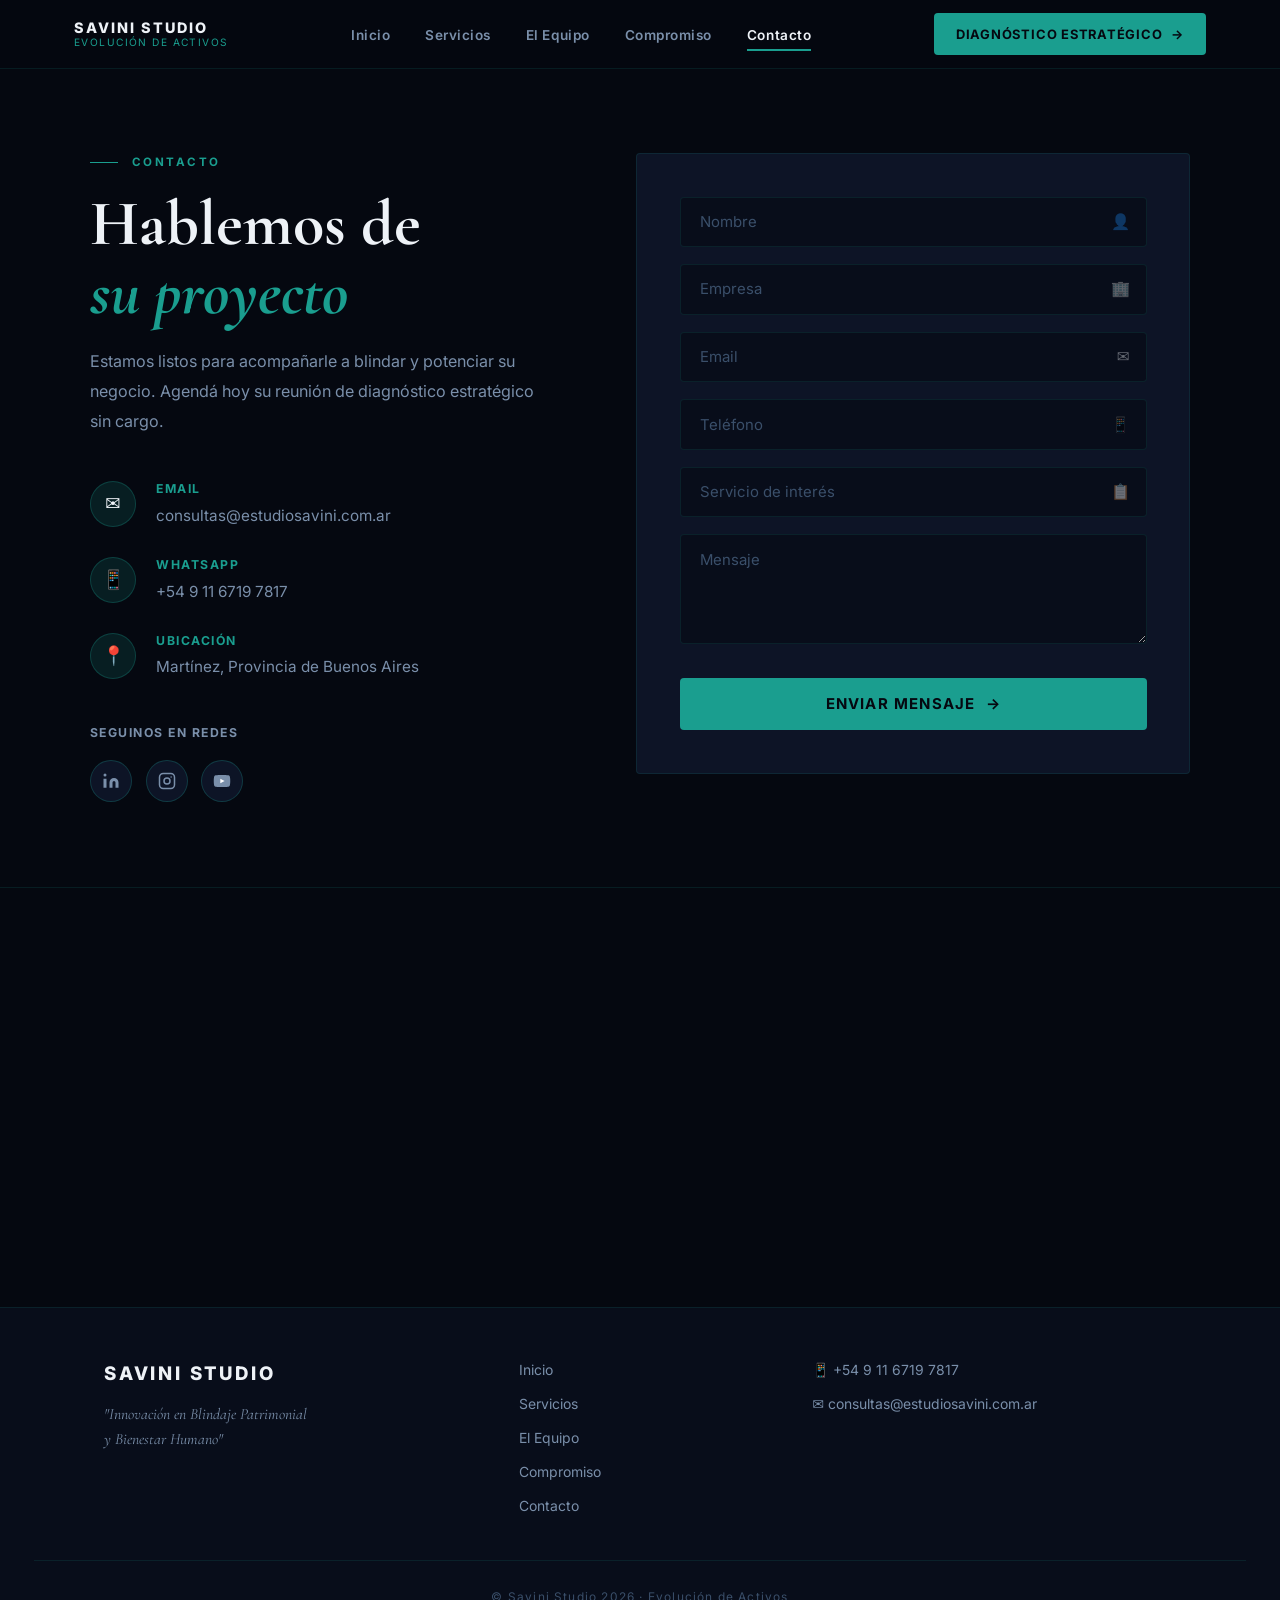
==== contacto.html @ 3571ed10 "newpages" ====
<!DOCTYPE html>
<html lang="es">
<head>
  <meta charset="UTF-8" />
  <meta name="viewport" content="width=device-width, initial-scale=1.0" />
  <title>Contacto — Savini Studio</title>
  <link rel="preconnect" href="https://fonts.googleapis.com" />
  <link href="https://fonts.googleapis.com/css2?family=Cormorant+Garamond:ital,wght@0,400;0,600;0,700;1,400;1,700&family=Inter:wght@300;400;500;600;700&display=swap" rel="stylesheet" />
  <link rel="stylesheet" href="css/style.css" />
  <link rel="stylesheet" href="css/contacto.css" />
</head>
<body>

  <!-- NAV -->
  <header class="nav-wrapper">
    <nav class="nav">
      <a href="index.html" class="nav-logo">
        <div class="nav-logo-text">
          <span class="nav-logo-main">SAVINI STUDIO</span>
          <span class="nav-logo-sub">Evolución de Activos</span>
        </div>
      </a>
      <ul class="nav-links">
        <li><a href="index.html" class="nav-link">Inicio</a></li>
        <li><a href="servicios.html" class="nav-link">Servicios</a></li>
        <li><a href="equipo.html" class="nav-link">El Equipo</a></li>
        <li><a href="compromiso.html" class="nav-link">Compromiso</a></li>
        <li><a href="contacto.html" class="nav-link active">Contacto</a></li>
      </ul>
      <a href="contacto.html" class="btn-nav">Diagnóstico estratégico <span>→</span></a>
      <button class="nav-burger" id="navBurger" aria-label="Menú">
        <span></span><span></span><span></span>
      </button>
    </nav>
    <div class="nav-mobile-menu" id="navMobileMenu">
      <a href="index.html" class="nav-link">Inicio</a>
      <a href="servicios.html" class="nav-link">Servicios</a>
      <a href="equipo.html" class="nav-link">El Equipo</a>
      <a href="compromiso.html" class="nav-link">Compromiso</a>
      <a href="contacto.html" class="nav-link active">Contacto</a>
      <a href="contacto.html" class="btn-nav">Diagnóstico estratégico →</a>
    </div>
  </header>

  <!-- HERO + FORMULARIO -->
  <section class="ctc-main">
    <div class="ctc-main-inner">

      <!-- Columna izquierda -->
      <div class="ctc-left">
        <p class="section-eyebrow">Contacto</p>
        <h1 class="ctc-title">Hablemos de<br/><em>su proyecto</em></h1>
        <p class="ctc-desc">Estamos listos para acompañarle a blindar y potenciar su negocio. Agendá hoy su reunión de diagnóstico estratégico sin cargo.</p>

        <div class="ctc-info">
          <div class="ctc-info-item">
            <div class="ctc-info-icon">✉</div>
            <div>
              <div class="ctc-info-label">Email</div>
              <a href="mailto:consultas@estudiosavini.com.ar" class="ctc-info-value">consultas@estudiosavini.com.ar</a>
            </div>
          </div>
          <div class="ctc-info-item">
            <div class="ctc-info-icon">📱</div>
            <div>
              <div class="ctc-info-label">WhatsApp</div>
              <a href="https://wa.me/5491167197817" target="_blank" class="ctc-info-value">+54 9 11 6719 7817</a>
            </div>
          </div>
          <div class="ctc-info-item">
            <div class="ctc-info-icon">📍</div>
            <div>
              <div class="ctc-info-label">Ubicación</div>
              <span class="ctc-info-value">Martínez, Provincia de Buenos Aires</span>
            </div>
          </div>
        </div>

        <div class="ctc-social">
          <p class="ctc-social-label">Seguinos en redes</p>
          <div class="ctc-social-links">
            <a href="#" class="ctc-social-btn" aria-label="LinkedIn">
              <svg viewBox="0 0 24 24" fill="currentColor"><path d="M16 8a6 6 0 0 1 6 6v7h-4v-7a2 2 0 0 0-2-2 2 2 0 0 0-2 2v7h-4v-7a6 6 0 0 1 6-6z"/><rect x="2" y="9" width="4" height="12"/><circle cx="4" cy="4" r="2"/></svg>
            </a>
            <a href="#" class="ctc-social-btn" aria-label="Instagram">
              <svg viewBox="0 0 24 24" fill="none" stroke="currentColor" stroke-width="2"><rect x="2" y="2" width="20" height="20" rx="5"/><circle cx="12" cy="12" r="4"/><circle cx="17.5" cy="6.5" r="1" fill="currentColor" stroke="none"/></svg>
            </a>
            <a href="#" class="ctc-social-btn" aria-label="YouTube">
              <svg viewBox="0 0 24 24" fill="currentColor"><path d="M22.54 6.42a2.78 2.78 0 0 0-1.95-1.96C18.88 4 12 4 12 4s-6.88 0-8.59.46A2.78 2.78 0 0 0 1.46 6.42 29 29 0 0 0 1 12a29 29 0 0 0 .46 5.58 2.78 2.78 0 0 0 1.95 1.96C5.12 20 12 20 12 20s6.88 0 8.59-.46a2.78 2.78 0 0 0 1.95-1.96A29 29 0 0 0 23 12a29 29 0 0 0-.46-5.58z"/><polygon points="9.75 15.02 15.5 12 9.75 8.98 9.75 15.02" fill="white"/></svg>
            </a>
          </div>
        </div>
      </div>

      <!-- Columna derecha — Formulario -->
      <div class="ctc-right">
        <div class="ctc-form-wrap">
          <form class="ctc-form" id="ctcForm">
            <div class="ctc-field">
              <input type="text" placeholder="Nombre" required />
              <span class="ctc-field-icon">👤</span>
            </div>
            <div class="ctc-field">
              <input type="text" placeholder="Empresa" />
              <span class="ctc-field-icon">🏢</span>
            </div>
            <div class="ctc-field">
              <input type="email" placeholder="Email" required />
              <span class="ctc-field-icon">✉</span>
            </div>
            <div class="ctc-field">
              <input type="tel" placeholder="Teléfono" />
              <span class="ctc-field-icon">📱</span>
            </div>
            <div class="ctc-field">
              <select>
                <option value="" disabled selected>Servicio de interés</option>
                <option>Liderazgo y Negociación</option>
                <option>Expansión y Rentabilidad</option>
                <option>Ciberseguridad y Blindaje</option>
                <option>Counseling & Mindfulness</option>
                <option>Gestión Laboral e Impositiva</option>
                <option>Gestión Contable</option>
                <option>Recursos Humanos</option>
                <option>Nexo Organizacional</option>
                <option>Diagnóstico integral</option>
              </select>
              <span class="ctc-field-icon">📋</span>
            </div>
            <div class="ctc-field ctc-field--textarea">
              <textarea placeholder="Mensaje" rows="4"></textarea>
            </div>
            <button type="submit" class="ctc-submit">
              Enviar mensaje <span>→</span>
            </button>
          </form>
        </div>
      </div>

    </div>
  </section>

  <!-- MAPA -->
  <div class="ctc-map">
    <iframe
      src="https://www.google.com/maps/embed?pb=!1m18!1m12!1m3!1d3285.5!2d-58.5077!3d-34.4897!2m3!1f0!2f0!3f0!3m2!1i1024!2i768!4f13.1!3m3!1m2!1s0x95bcb6d9c5b5b5b5%3A0x0!2sMart%C3%ADnez%2C+Provincia+de+Buenos+Aires!5e0!3m2!1ses!2sar!4v1"
      width="100%"
      height="100%"
      style="border:0; filter: invert(90%) hue-rotate(180deg) saturate(0.8);"
      allowfullscreen=""
      loading="lazy"
      referrerpolicy="no-referrer-when-downgrade">
    </iframe>
  </div>

  <!-- FOOTER -->
  <footer class="footer">
    <div class="container footer-grid">
      <div class="footer-brand">
        <div class="nav-logo-main" style="font-size:1.1rem;letter-spacing:0.15em;">SAVINI STUDIO</div>
        <p class="footer-tagline">"Innovación en Blindaje Patrimonial<br/>y Bienestar Humano"</p>
      </div>
      <div class="footer-links">
        <a href="index.html">Inicio</a>
        <a href="servicios.html">Servicios</a>
        <a href="equipo.html">El Equipo</a>
        <a href="compromiso.html">Compromiso</a>
        <a href="contacto.html">Contacto</a>
      </div>
      <div class="footer-contact">
        <a href="https://wa.me/5491167197817">📱 +54 9 11 6719 7817</a>
        <a href="mailto:consultas@estudiosavini.com.ar">✉ consultas@estudiosavini.com.ar</a>
      </div>
    </div>
    <div class="footer-copy">© Savini Studio 2026 · Evolución de Activos</div>
  </footer>

  <script src="js/main.js"></script>
  <script src="js/contacto.js"></script>
</body>
</html>
---- css/style.css ----
/* ═══════════════════════════════════════════
   SAVINI STUDIO — style.css
═══════════════════════════════════════════ */

@import url('https://fonts.googleapis.com/css2?family=Cormorant+Garamond:ital,wght@0,400;0,600;0,700;1,400;1,700&family=Inter:wght@300;400;500;600;700&display=swap');

/* ── Variables ── */
:root {
  /* Fondos — azul profundo oscuro */
  --bg:        #050810;
  --bg2:       #080d1a;
  --bg3:       #0d1426;
  --bg4:       #121b30;

  /* Acento — verde petróleo */
  --green:     #1a9e8f;
  --green2:    #22c4b2;
  --green-dim: rgba(26, 158, 143, 0.15);
  --green-glow:rgba(26, 158, 143, 0.06);

  /* Textos */
  --white:     #eef2f7;
  --gray:      #7a8faa;
  --gray2:     #3a4f6a;

  /* Bordes */
  --border:    rgba(26, 158, 143, 0.14);
  --border2:   rgba(26, 158, 143, 0.28);

  --font-display: 'Cormorant Garamond', Georgia, serif;
  --font-ui:      'Inter', system-ui, sans-serif;

  --radius: 4px;
  --transition: 0.3s cubic-bezier(0.4, 0, 0.2, 1);
}

/* ── Reset ── */
*, *::before, *::after { margin: 0; padding: 0; box-sizing: border-box; }
html { scroll-behavior: smooth; font-size: 17px; }
body {
  background: var(--bg);
  color: var(--white);
  font-family: var(--font-ui);
  overflow-x: hidden;
  line-height: 1.6;
  -webkit-font-smoothing: antialiased;
}
a { text-decoration: none; color: inherit; }
ul { list-style: none; }
img { display: block; max-width: 100%; }

/* ── Utility ── */
.container { max-width: 1140px; margin: 0 auto; padding: 0 2rem; }
.section { padding: 6rem 2rem; }

.section-eyebrow {
  font-family: var(--font-ui);
  font-size: 0.68rem;
  font-weight: 700;
  letter-spacing: 0.22em;
  text-transform: uppercase;
  color: var(--green);
  margin-bottom: 1rem;
  display: flex;
  align-items: center;
  gap: 0.8rem;
}
.section-eyebrow::before {
  content: '';
  display: inline-block;
  width: 28px; height: 1.5px;
  background: var(--green);
}
.section-title {
  font-family: var(--font-display);
  font-size: clamp(2rem, 4vw, 3rem);
  font-weight: 700;
  line-height: 1.1;
  margin-bottom: 1.2rem;
  color: var(--white);
}
.section-title em { font-style: italic; color: var(--green); }
.section-title.center { text-align: center; }
.section-subtitle {
  font-size: 1rem;
  color: var(--gray);
  max-width: 580px;
  line-height: 1.8;
  margin-bottom: 3.5rem;
}
.section-subtitle.center { text-align: center; margin-left: auto; margin-right: auto; }

/* ── Buttons ── */
.btn-primary {
  display: inline-flex;
  align-items: center;
  gap: 0.6rem;
  background: var(--green);
  color: var(--bg);
  font-family: var(--font-ui);
  font-size: 0.82rem;
  font-weight: 700;
  letter-spacing: 0.06em;
  text-transform: uppercase;
  padding: 0.85rem 1.8rem;
  border: none;
  border-radius: var(--radius);
  cursor: pointer;
  transition: background var(--transition), transform var(--transition);
}
.btn-primary:hover { background: var(--green2); transform: translateY(-1px); }
.btn-primary span { transition: transform var(--transition); }
.btn-primary:hover span { transform: translateX(4px); }

.btn-ghost {
  display: inline-flex;
  align-items: center;
  gap: 0.6rem;
  background: transparent;
  color: var(--white);
  font-family: var(--font-ui);
  font-size: 0.82rem;
  font-weight: 600;
  letter-spacing: 0.06em;
  text-transform: uppercase;
  padding: 0.85rem 1.8rem;
  border: 1px solid var(--border2);
  border-radius: var(--radius);
  cursor: pointer;
  transition: border-color var(--transition), color var(--transition);
}
.btn-ghost:hover { border-color: var(--green); color: var(--green); }

.btn-nav {
  display: inline-flex;
  align-items: center;
  gap: 0.5rem;
  background: var(--green);
  color: var(--bg);
  font-family: var(--font-ui);
  font-size: 0.76rem;
  font-weight: 700;
  letter-spacing: 0.06em;
  text-transform: uppercase;
  padding: 0.6rem 1.3rem;
  border-radius: var(--radius);
  transition: background var(--transition);
  white-space: nowrap;
}
.btn-nav:hover { background: var(--green2); }

/* ══════════════════════════════════════
   NAV
══════════════════════════════════════ */
.nav-wrapper {
  position: fixed;
  top: 0; left: 0; right: 0;
  z-index: 200;
  background: rgba(5, 8, 16, 0.92);
  backdrop-filter: blur(14px);
  border-bottom: 1px solid var(--border);
}
.nav {
  max-width: 1200px;
  margin: 0 auto;
  padding: 0 2rem;
  height: 68px;
  display: flex;
  align-items: center;
  justify-content: space-between;
  gap: 2rem;
}
.nav-logo {
  display: flex;
  align-items: center;
  gap: 0.75rem;
  flex-shrink: 0;
}
.nav-logo-icon { width: 36px; height: 36px; }
.nav-logo-text { display: flex; flex-direction: column; line-height: 1; }
.nav-logo-main {
  font-family: var(--font-ui);
  font-size: 0.85rem;
  font-weight: 800;
  letter-spacing: 0.14em;
  color: var(--white);
}
.nav-logo-sub {
  font-size: 0.6rem;
  letter-spacing: 0.14em;
  color: var(--green);
  text-transform: uppercase;
  margin-top: 2px;
}
.nav-links {
  display: flex;
  gap: 0.25rem;
}
.nav-link {
  font-family: var(--font-ui);
  font-size: 0.8rem;
  font-weight: 600;
  letter-spacing: 0.04em;
  color: var(--gray);
  padding: 0.4rem 0.9rem;
  border-radius: var(--radius);
  transition: color var(--transition);
  position: relative;
}
.nav-link::after {
  content: '';
  position: absolute;
  bottom: -2px; left: 50%; right: 50%;
  height: 2px;
  background: var(--green);
  transition: left var(--transition), right var(--transition);
}
.nav-link:hover, .nav-link.active { color: var(--white); }
.nav-link.active::after { left: 0.9rem; right: 0.9rem; }

/* ── Burger ── */
.nav-burger {
  display: none;
  flex-direction: column;
  justify-content: center;
  gap: 5px;
  background: none;
  border: none;
  cursor: pointer;
  padding: 8px;
  width: 40px;
  height: 40px;
  position: relative;
  z-index: 500;
}
.nav-burger span {
  display: block;
  width: 22px;
  height: 2px;
  background: var(--white);
  border-radius: 2px;
  transform-origin: center;
  transition: transform 0.35s ease, opacity 0.25s ease, background 0.3s ease;
  pointer-events: none;
}

/* Mobile menu */
.nav-mobile-menu {
  display: none;
  flex-direction: column;
  background: var(--bg2);
  border-top: 1px solid var(--border);
  padding: 1.5rem 2rem 2rem;
  gap: 0.5rem;
}
.nav-mobile-menu.open { display: flex; }
.nav-mobile-menu .nav-link {
  font-size: 1rem;
  padding: 0.7rem 0;
  border-bottom: 1px solid var(--border);
  color: var(--gray);
}
.nav-mobile-menu .nav-link:last-of-type { border-bottom: none; }
.nav-mobile-menu .btn-nav {
  margin-top: 1rem;
  text-align: center;
  justify-content: center;
}

/* Burger → X animation */
.nav-burger.open span:nth-child(1) {
  transform: translateY(7px) rotate(45deg);
  background: var(--green);
}
.nav-burger.open span:nth-child(2) {
  opacity: 0;
  transform: scaleX(0);
}
.nav-burger.open span:nth-child(3) {
  transform: translateY(-7px) rotate(-45deg);
  background: var(--green);
}

/* ══════════════════════════════════════
   HERO
══════════════════════════════════════ */
.hero {
  min-height: 100vh;
  padding-top: 68px;
  display: grid;
  grid-template-columns: 1fr 1fr;
  align-items: center;
  gap: 3rem;
  padding-left: 5vw;
  padding-right: 5vw;
  position: relative;
  overflow: hidden;
}
.hero-bg-grid {
  position: absolute;
  inset: 0;
  background-image:
    linear-gradient(var(--border) 1px, transparent 1px),
    linear-gradient(90deg, var(--border) 1px, transparent 1px);
  background-size: 60px 60px;
  mask-image: radial-gradient(ellipse 70% 70% at 60% 50%, black 20%, transparent 80%);
  pointer-events: none;
}
.hero-glow {
  position: absolute;
  right: 5%; top: 50%;
  transform: translateY(-50%);
  width: 540px; height: 540px;
  background: radial-gradient(circle, rgba(26,158,143,0.12) 0%, transparent 65%);
  pointer-events: none;
}
.hero-content {
  position: relative;
  z-index: 2;
  animation: fadeUp 0.9s ease both;
}
.hero-eyebrow {
  font-size: 0.7rem;
  font-weight: 700;
  letter-spacing: 0.2em;
  text-transform: uppercase;
  color: var(--green);
  margin-bottom: 1.2rem;
}
.hero-title {
  font-family: var(--font-display);
  font-size: clamp(2.6rem, 5vw, 4rem);
  font-weight: 700;
  line-height: 1.08;
  margin-bottom: 1.4rem;
  color: var(--white);
}
.hero-title em { font-style: italic; color: var(--green); }
.hero-desc {
  font-size: 1rem;
  line-height: 1.85;
  color: var(--gray);
  max-width: 440px;
  margin-bottom: 2.2rem;
}
.hero-actions { display: flex; gap: 1rem; flex-wrap: wrap; }

/* ── Nodo Diagrama ── */
.hero-diagram {
  position: relative;
  z-index: 2;
  width: 420px; height: 420px;
  margin: auto;
  flex-shrink: 0;
  animation: fadeIn 1.2s ease both 0.3s;
}
#nodeCanvas {
  position: absolute;
  inset: 0;
  width: 100% !important;
  height: 100% !important;
}
.node-center {
  position: absolute;
  top: 50%; left: 50%;
  transform: translate(-50%, -50%);
  width: 100px; height: 100px;
  border-radius: 50%;
  background: radial-gradient(circle, rgba(26,158,143,0.25) 0%, rgba(26,158,143,0.08) 60%, transparent 100%);
  border: 1.5px solid var(--green);
  display: flex;
  flex-direction: column;
  align-items: center;
  justify-content: center;
  z-index: 5;
  box-shadow: 0 0 30px rgba(26,158,143,0.25), inset 0 0 20px rgba(26,158,143,0.08);
}
.node-center-name {
  font-family: var(--font-ui);
  font-size: 0.75rem;
  font-weight: 800;
  letter-spacing: 0.1em;
  color: var(--white);
  line-height: 1;
}
.node-center-sub {
  font-family: var(--font-ui);
  font-size: 0.62rem;
  font-weight: 600;
  letter-spacing: 0.08em;
  color: var(--green);
  line-height: 1;
  margin-top: 3px;
}
.node-satellite {
  position: absolute;
  top: 50%; left: 50%;
  z-index: 5;
  display: flex;
  flex-direction: column;
  align-items: center;
  gap: 4px;
  cursor: default;
}
.sat-circle {
  width: 46px; height: 46px;
  border-radius: 50%;
  background: var(--bg3);
  border: 1px solid var(--border2);
  display: flex;
  align-items: center;
  justify-content: center;
  font-size: 1.1rem;
  transition: border-color var(--transition), box-shadow var(--transition), transform var(--transition);
}
.node-satellite:hover .sat-circle {
  border-color: var(--green);
  box-shadow: 0 0 14px rgba(26,158,143,0.35);
  transform: scale(1.1);
}
.sat-label {
  font-family: var(--font-ui);
  font-size: 0.55rem;
  font-weight: 700;
  letter-spacing: 0.1em;
  color: var(--gray);
  text-transform: uppercase;
  white-space: nowrap;
}

/* ══════════════════════════════════════
   PAIN
══════════════════════════════════════ */
.pain { background: var(--bg2); border-bottom: 1px solid var(--border); }
.pain-grid {
  display: grid;
  grid-template-columns: repeat(4, 1fr);
  gap: 1px;
  background: var(--border);
  border: 1px solid var(--border);
  border-radius: var(--radius);
  overflow: hidden;
}
.pain-card { background: var(--bg3); padding: 2.2rem 1.6rem; transition: background var(--transition); }
.pain-card:hover { background: var(--bg4); }
.pain-icon { width: 44px; height: 44px; margin-bottom: 1.2rem; }
.pain-icon svg { width: 100%; height: 100%; }
.pain-card h3 { font-family: var(--font-ui); font-size: 1rem; font-weight: 700; margin-bottom: 0.6rem; color: var(--white); }
.pain-card p { font-size: 0.92rem; line-height: 1.8; color: var(--gray); }

/* ══════════════════════════════════════
   SERVICES
══════════════════════════════════════ */
.services { background: var(--bg); }
.services-grid {
  display: grid;
  grid-template-columns: repeat(4, 1fr);
  gap: 1px;
  background: var(--border);
  border: 1px solid var(--border);
  border-radius: var(--radius);
  overflow: hidden;
}
.service-card {
  background: var(--bg3);
  padding: 2rem 1.5rem;
  display: flex;
  flex-direction: column;
  gap: 0.6rem;
  transition: background var(--transition);
  position: relative;
  overflow: hidden;
}
.service-card::after {
  content: '';
  position: absolute;
  bottom: 0; left: 0; right: 0;
  height: 2px;
  background: var(--green);
  transform: scaleX(0);
  transform-origin: left;
  transition: transform var(--transition);
}
.service-card:hover { background: var(--bg4); }
.service-card:hover::after { transform: scaleX(1); }
.sc-icon { font-size: 1.6rem; line-height: 1; margin-bottom: 0.4rem; }
.sc-title { font-family: var(--font-display); font-size: 1.25rem; font-weight: 700; color: var(--white); line-height: 1.2; }
.sc-desc { font-size: 0.92rem; line-height: 1.8; color: var(--gray); flex: 1; }
.sc-name { font-size: 0.78rem; font-weight: 600; letter-spacing: 0.06em; color: var(--green); text-transform: uppercase; margin-top: auto; }

/* ══════════════════════════════════════
   ACORDEÓN SERVICIOS
══════════════════════════════════════ */
.accordion {
  border: 1px solid var(--border);
  border-radius: var(--radius);
  overflow: hidden;
}
.acc-item { border-bottom: 1px solid var(--border); }
.acc-item:last-child { border-bottom: none; }

.acc-header {
  width: 100%;
  background: var(--bg3);
  border: none;
  padding: 1.4rem 2rem;
  display: flex;
  align-items: center;
  gap: 1.2rem;
  cursor: pointer;
  text-align: left;
  transition: background var(--transition);
}
.acc-header:hover { background: var(--bg4); }
.acc-item.acc-open .acc-header { background: var(--bg4); border-left: 3px solid var(--green); }
.acc-item:not(.acc-open) .acc-header { border-left: 3px solid transparent; }

/* Ícono con fondo visible */
.acc-icon {
  width: 44px; height: 44px;
  border-radius: 50%;
  background: var(--green-dim);
  border: 1px solid var(--border2);
  display: flex;
  align-items: center;
  justify-content: center;
  font-size: 1.3rem;
  flex-shrink: 0;
  transition: background var(--transition), border-color var(--transition);
  filter: none; /* fuerza emojis a color completo */
}
.acc-item.acc-open .acc-icon {
  background: rgba(26,158,143,0.25);
  border-color: var(--green);
}

.acc-title {
  font-family: var(--font-display);
  font-size: 1.3rem;
  font-weight: 700;
  color: var(--white);
  flex: 1;
}
.acc-name {
  font-size: 0.78rem;
  font-weight: 500;
  color: var(--green);
  letter-spacing: 0.04em;
  white-space: nowrap;
}

/* Botón toggle visible con texto */
.acc-toggle {
  display: flex;
  align-items: center;
  gap: 0.4rem;
  background: var(--green-dim);
  border: 1px solid var(--border2);
  border-radius: 20px;
  padding: 0.35rem 0.9rem;
  flex-shrink: 0;
  transition: background var(--transition);
}
.acc-item.acc-open .acc-toggle { background: rgba(26,158,143,0.25); }
.acc-toggle-text {
  font-size: 0.72rem;
  font-weight: 600;
  letter-spacing: 0.06em;
  text-transform: uppercase;
  color: var(--green);
}
.acc-toggle-arrow {
  font-size: 0.8rem;
  color: var(--green);
  display: inline-block;
  transition: transform var(--transition);
  line-height: 1;
}
.acc-item.acc-open .acc-toggle-arrow { transform: rotate(180deg); }

.acc-body {
  display: none;
  padding: 1.5rem 2rem 1.8rem calc(2rem + 44px + 1.2rem);
  background: var(--bg2);
  border-top: 1px solid var(--border);
}
.acc-item.acc-open .acc-body { display: block; }
.acc-body p { font-size: 0.95rem; line-height: 1.85; color: var(--gray); margin-bottom: 1.2rem; }
.acc-link {
  font-size: 0.82rem;
  font-weight: 600;
  color: var(--green);
  letter-spacing: 0.04em;
  transition: opacity var(--transition);
}
.acc-link:hover { opacity: 0.75; }

/* ══════════════════════════════════════
   NEXO
══════════════════════════════════════ */
.nexo { background: var(--bg2); border-top: 1px solid var(--border); border-bottom: 1px solid var(--border); }
.nexo-grid { display: grid; grid-template-columns: 1fr 1fr; gap: 5rem; align-items: center; }
.nexo-desc { font-size: 0.95rem; line-height: 1.9; color: var(--gray); margin-bottom: 2rem; }
.nexo-visual { display: flex; justify-content: center; align-items: center; }
.nexo-diagram { position: relative; width: 320px; height: 320px; }
.nexo-ring {
  position: absolute;
  top: 50%; left: 50%;
  transform: translate(-50%, -50%);
  border-radius: 50%;
  border: 1px solid var(--border2);
  animation: spinSlow linear infinite;
}
.nexo-ring-outer { width: 290px; height: 290px; animation-duration: 30s; border-style: dashed; }
.nexo-ring-mid   { width: 200px; height: 200px; animation-duration: 20s; animation-direction: reverse; }
.nexo-center-box {
  position: absolute;
  top: 50%; left: 50%;
  transform: translate(-50%, -50%);
  width: 90px; height: 90px;
  border-radius: 50%;
  background: radial-gradient(circle, rgba(26,158,143,0.2) 0%, transparent 70%);
  border: 1.5px solid var(--green);
  display: flex;
  flex-direction: column;
  align-items: center;
  justify-content: center;
  z-index: 3;
  box-shadow: 0 0 24px rgba(26,158,143,0.2);
}
.nexo-center-box span { font-family: var(--font-ui); font-size: 0.62rem; font-weight: 800; letter-spacing: 0.1em; color: var(--white); line-height: 1.3; }
.nexo-dot {
  position: absolute;
  top: 50%; left: 50%;
  transform: translate(-50%, -50%) rotate(var(--a)) translateY(-130px) rotate(calc(-1 * var(--a)));
  z-index: 4;
}
.nexo-dot span {
  display: block;
  font-family: var(--font-ui);
  font-size: 0.6rem;
  font-weight: 700;
  letter-spacing: 0.08em;
  text-transform: uppercase;
  color: var(--green);
  white-space: nowrap;
  background: var(--bg3);
  border: 1px solid var(--border2);
  padding: 4px 8px;
  border-radius: 2px;
}

/* ══════════════════════════════════════
   COMPROMISO
══════════════════════════════════════ */
.compromiso { background: var(--bg); }
.comp-grid { display: grid; grid-template-columns: repeat(3, 1fr); gap: 1.5rem; }
.comp-card {
  background: var(--bg3);
  border: 1px solid var(--border);
  border-radius: var(--radius);
  padding: 2.5rem 2rem;
  transition: border-color var(--transition), transform var(--transition);
}
.comp-card:hover { border-color: var(--border2); transform: translateY(-3px); }
.comp-card--featured { border-color: var(--border2); background: var(--bg4); box-shadow: 0 0 30px rgba(26,158,143,0.08); }
.comp-icon-wrap { font-size: 1.6rem; margin-bottom: 1.2rem; display: block; }
.comp-card h3 { font-family: var(--font-display); font-size: 1.5rem; font-weight: 700; margin-bottom: 0.8rem; color: var(--white); }
.comp-card p { font-size: 0.85rem; line-height: 1.8; color: var(--gray); }

/* ══════════════════════════════════════
   GARANTÍA
══════════════════════════════════════ */
.garantia {
  background: var(--bg2);
  border-top: 1px solid var(--border);
  border-bottom: 1px solid var(--border);
}
.garantia-grid {
  display: grid;
  grid-template-columns: 1fr 1.6fr;
  gap: 5rem;
  align-items: center;
}
.garantia-left { text-align: center; }
.garantia-numero {
  font-family: var(--font-display);
  font-size: clamp(5rem, 12vw, 9rem);
  font-weight: 700;
  color: var(--white);
  line-height: 1;
  margin-bottom: 0.5rem;
}
.garantia-sub {
  font-family: var(--font-ui);
  font-size: 0.78rem;
  font-weight: 700;
  letter-spacing: 0.2em;
  text-transform: uppercase;
  color: var(--green);
}
.garantia-right h2 {
  font-family: var(--font-display);
  font-size: clamp(1.8rem, 3vw, 2.5rem);
  font-weight: 700;
  color: var(--white);
  margin-bottom: 1.2rem;
  line-height: 1.2;
}
.garantia-right p {
  font-size: 1rem;
  line-height: 1.85;
  color: var(--gray);
  margin-bottom: 0.8rem;
}
.garantia-right p:last-of-type { margin-bottom: 2rem; }

@media (max-width: 768px) {
  .garantia-grid { grid-template-columns: 1fr; gap: 2rem; text-align: center; }
}



/* ══════════════════════════════════════
   FOOTER
══════════════════════════════════════ */
.footer { background: var(--bg2); border-top: 1px solid var(--border); padding: 3rem 2rem 1.5rem; }
.footer-grid { display: grid; grid-template-columns: 1.5fr 1fr 1.5fr; gap: 3rem; margin-bottom: 2.5rem; }
.footer-tagline { font-family: var(--font-display); font-size: 0.92rem; font-style: italic; color: var(--gray); margin-top: 0.8rem; line-height: 1.6; }
.footer-links { display: flex; flex-direction: column; gap: 0.7rem; }
.footer-links a { font-size: 0.82rem; color: var(--gray); transition: color var(--transition); }
.footer-links a:hover { color: var(--green); }
.footer-contact { display: flex; flex-direction: column; gap: 0.7rem; }
.footer-contact a { font-size: 0.82rem; color: var(--gray); transition: color var(--transition); }
.footer-contact a:hover { color: var(--green); }
.footer-copy { text-align: center; font-size: 0.7rem; letter-spacing: 0.1em; color: var(--gray2); padding-top: 1.5rem; border-top: 1px solid var(--border); }

/* ══════════════════════════════════════
   ANIMACIONES
══════════════════════════════════════ */
@keyframes fadeUp { from { opacity: 0; transform: translateY(28px); } to { opacity: 1; transform: translateY(0); } }
@keyframes fadeIn { from { opacity: 0; } to { opacity: 1; } }
@keyframes spinSlow {
  from { transform: translate(-50%, -50%) rotate(0deg); }
  to   { transform: translate(-50%, -50%) rotate(360deg); }
}
.reveal { opacity: 0; transform: translateY(24px); transition: opacity 0.7s ease, transform 0.7s ease; }
.reveal.visible { opacity: 1; transform: translateY(0); }

/* ══════════════════════════════════════
   RESPONSIVE
══════════════════════════════════════ */
@media (max-width: 1024px) {
  .hero { grid-template-columns: 1fr; padding: 8rem 2rem 4rem; text-align: center; }
  .hero-desc { margin-left: auto; margin-right: auto; }
  .hero-actions { justify-content: center; }
  .hero-diagram { width: 320px; height: 320px; margin: 2rem auto 0; }
  .nexo-grid { grid-template-columns: 1fr; gap: 3rem; }
  .services-grid { grid-template-columns: repeat(2, 1fr); }
  .pain-grid { grid-template-columns: repeat(2, 1fr); }
}

@media (max-width: 768px) {
  /* Ocultar nav desktop, mostrar burger */
  .nav-links, .btn-nav { display: none !important; }
  .nav-burger { display: flex !important; }

  /* Panel móvil */
  .nav-mobile-menu { display: none; }
  .nav-mobile-menu.open { display: flex; }

  .services-grid { grid-template-columns: 1fr; }
  .pain-grid { grid-template-columns: 1fr; }
  .comp-grid { grid-template-columns: 1fr; }
  .footer-grid { grid-template-columns: 1fr; gap: 2rem; }
  .cta-inner { flex-direction: column; text-align: center; }
  .trust-bar { flex-direction: column; gap: 1rem; align-items: flex-start; }
  .section-title { font-size: 1.8rem; }
  .hero-diagram { width: 260px; height: 260px; }
  .node-center { width: 76px; height: 76px; }
}


/* ══════════════════════════════════════
   TABS SERVICIOS
══════════════════════════════════════ */
.tabs { border: 1px solid var(--border); border-radius: var(--radius); overflow: hidden; }

.tabs-nav {
  display: flex;
  background: var(--bg2);
  border-bottom: 1px solid var(--border);
  overflow-x: auto;
  scrollbar-width: none;
}
.tabs-nav::-webkit-scrollbar { display: none; }

.tab-btn {
  flex: 1;
  min-width: 120px;
  padding: 1rem 0.8rem;
  background: none;
  border: none;
  border-bottom: 2px solid transparent;
  color: var(--gray);
  font-family: var(--font-ui);
  font-size: 0.78rem;
  font-weight: 600;
  cursor: pointer;
  display: flex;
  flex-direction: column;
  align-items: center;
  gap: 0.4rem;
  transition: color var(--transition), border-color var(--transition), background var(--transition);
  white-space: nowrap;
}
.tab-btn span { font-size: 1.4rem; }
.tab-btn:hover { color: var(--white); background: var(--bg3); }
.tab-btn.active {
  color: var(--green);
  border-bottom-color: var(--green);
  background: var(--bg3);
}

.tabs-content { background: var(--bg3); }
.tab-panel { display: none; }
.tab-panel.active { display: block; }
.tab-panel-inner { padding: 2.5rem 3rem; }
.tab-panel-inner h3 {
  font-family: var(--font-display);
  font-size: 1.8rem;
  font-weight: 700;
  color: var(--white);
  margin-bottom: 0.5rem;
}
.tab-professional {
  font-size: 0.82rem;
  color: var(--green);
  font-weight: 500;
  margin-bottom: 1.2rem !important;
  letter-spacing: 0.03em;
}
.tab-panel-inner p {
  font-size: 0.95rem;
  line-height: 1.85;
  color: var(--gray);
  margin-bottom: 1.5rem;
}
---- css/contacto.css ----
/* ══════════════════════════════════════
   CONTACTO — contacto.css
══════════════════════════════════════ */

/* Sección principal */
.ctc-main {
  padding-top: calc(68px + 5rem);
  padding-bottom: 5rem;
  padding-left: 5vw;
  padding-right: 5vw;
  background: var(--bg);
}
.ctc-main-inner {
  max-width: 1100px;
  margin: 0 auto;
  display: grid;
  grid-template-columns: 1fr 1.2fr;
  gap: 5rem;
  align-items: start;
}

/* Columna izquierda */
.ctc-title {
  font-family: var(--font-display);
  font-size: clamp(2.5rem, 5vw, 4rem);
  font-weight: 700;
  line-height: 1.08;
  margin-bottom: 1.2rem;
  color: var(--white);
}
.ctc-title em { font-style: italic; color: var(--green); }
.ctc-desc {
  font-size: 0.95rem;
  line-height: 1.85;
  color: var(--gray);
  margin-bottom: 2.5rem;
}

/* Info de contacto */
.ctc-info {
  display: flex;
  flex-direction: column;
  gap: 1.5rem;
  margin-bottom: 2.5rem;
}
.ctc-info-item {
  display: flex;
  align-items: center;
  gap: 1.2rem;
}
.ctc-info-icon {
  width: 46px; height: 46px;
  border-radius: 50%;
  background: var(--green-dim);
  border: 1px solid var(--border2);
  display: flex;
  align-items: center;
  justify-content: center;
  font-size: 1.1rem;
  flex-shrink: 0;
}
.ctc-info-label {
  font-size: 0.72rem;
  font-weight: 700;
  letter-spacing: 0.12em;
  text-transform: uppercase;
  color: var(--green);
  margin-bottom: 0.2rem;
}
.ctc-info-value {
  font-size: 0.9rem;
  color: var(--gray);
  transition: color var(--transition);
}
a.ctc-info-value:hover { color: var(--white); }

/* Redes sociales */
.ctc-social-label {
  font-size: 0.72rem;
  font-weight: 700;
  letter-spacing: 0.12em;
  text-transform: uppercase;
  color: var(--gray);
  margin-bottom: 1rem;
}
.ctc-social-links {
  display: flex;
  gap: 0.8rem;
}
.ctc-social-btn {
  width: 42px; height: 42px;
  border-radius: 50%;
  background: var(--bg3);
  border: 1px solid var(--border2);
  display: flex;
  align-items: center;
  justify-content: center;
  color: var(--gray);
  transition: border-color var(--transition), color var(--transition), background var(--transition);
}
.ctc-social-btn svg { width: 18px; height: 18px; }
.ctc-social-btn:hover {
  border-color: var(--green);
  color: var(--green);
  background: var(--green-dim);
}

/* Formulario */
.ctc-form-wrap {
  background: var(--bg3);
  border: 1px solid var(--border);
  border-radius: var(--radius);
  padding: 2.5rem;
}
.ctc-form {
  display: flex;
  flex-direction: column;
  gap: 1rem;
}
.ctc-field {
  position: relative;
}
.ctc-field input,
.ctc-field select,
.ctc-field textarea {
  width: 100%;
  background: var(--bg2);
  border: 1px solid var(--border);
  border-radius: var(--radius);
  padding: 0.9rem 2.8rem 0.9rem 1.1rem;
  font-family: var(--font-ui);
  font-size: 0.88rem;
  color: var(--white);
  outline: none;
  transition: border-color var(--transition);
  appearance: none;
}
.ctc-field input::placeholder,
.ctc-field textarea::placeholder {
  color: var(--gray2);
}
.ctc-field select {
  color: var(--gray2);
  cursor: pointer;
}
.ctc-field select option { background: var(--bg3); color: var(--white); }
.ctc-field input:focus,
.ctc-field select:focus,
.ctc-field textarea:focus {
  border-color: var(--green);
}
.ctc-field-icon {
  position: absolute;
  right: 1rem;
  top: 50%;
  transform: translateY(-50%);
  font-size: 0.9rem;
  opacity: 0.4;
  pointer-events: none;
}
.ctc-field--textarea .ctc-field-icon { top: 1rem; transform: none; }
.ctc-field textarea { resize: vertical; min-height: 110px; }

.ctc-submit {
  width: 100%;
  background: var(--green);
  color: var(--bg);
  font-family: var(--font-ui);
  font-size: 0.88rem;
  font-weight: 700;
  letter-spacing: 0.08em;
  text-transform: uppercase;
  padding: 1rem;
  border: none;
  border-radius: var(--radius);
  cursor: pointer;
  display: flex;
  align-items: center;
  justify-content: center;
  gap: 0.6rem;
  margin-top: 0.5rem;
  transition: background var(--transition), transform var(--transition);
}
.ctc-submit:hover { background: var(--green2); transform: translateY(-1px); }
.ctc-submit span { transition: transform var(--transition); }
.ctc-submit:hover span { transform: translateX(4px); }

/* Mensaje de éxito */
.ctc-success {
  display: none;
  text-align: center;
  padding: 3rem 2rem;
}
.ctc-success.show { display: block; }
.ctc-success-icon { font-size: 2.5rem; margin-bottom: 1rem; }
.ctc-success h3 {
  font-family: var(--font-display);
  font-size: 1.8rem;
  color: var(--white);
  margin-bottom: 0.5rem;
}
.ctc-success p { font-size: 0.9rem; color: var(--gray); }

/* Mapa */
.ctc-map {
  width: 100%;
  height: 420px;
  border-top: 1px solid var(--border);
  overflow: hidden;
}

/* Responsive */
@media (max-width: 1024px) {
  .ctc-main-inner {
    grid-template-columns: 1fr;
    gap: 3rem;
  }
}
@media (max-width: 768px) {
  .ctc-main { padding-left: 2rem; padding-right: 2rem; }
  .ctc-map { height: 280px; }
}
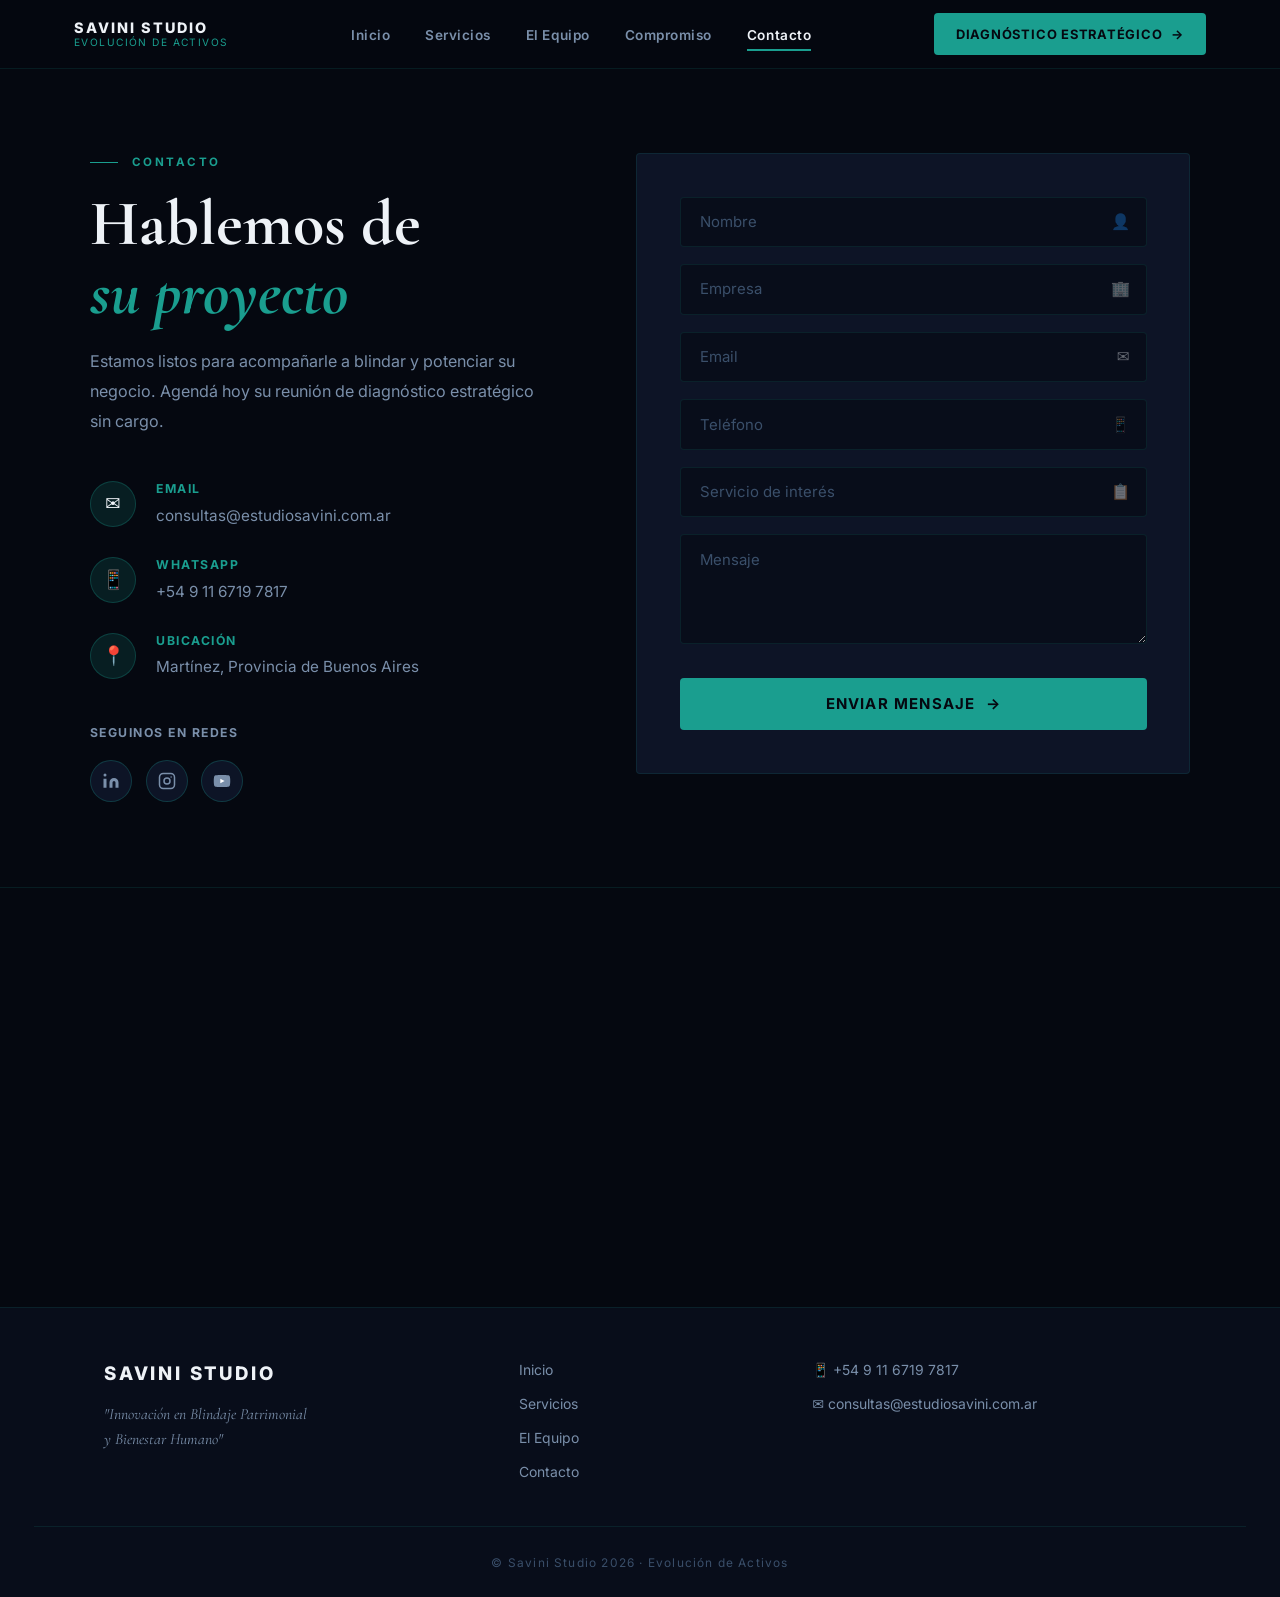
==== commit 8bbcb2a5: "lastchanges" ====
--- a/contacto.html
+++ b/contacto.html
@@ -36,7 +36,6 @@
       <a href="index.html" class="nav-link">Inicio</a>
       <a href="servicios.html" class="nav-link">Servicios</a>
       <a href="equipo.html" class="nav-link">El Equipo</a>
-      <a href="compromiso.html" class="nav-link">Compromiso</a>
       <a href="contacto.html" class="nav-link active">Contacto</a>
       <a href="contacto.html" class="btn-nav">Diagnóstico estratégico →</a>
     </div>
@@ -164,7 +163,6 @@
         <a href="index.html">Inicio</a>
         <a href="servicios.html">Servicios</a>
         <a href="equipo.html">El Equipo</a>
-        <a href="compromiso.html">Compromiso</a>
         <a href="contacto.html">Contacto</a>
       </div>
       <div class="footer-contact">
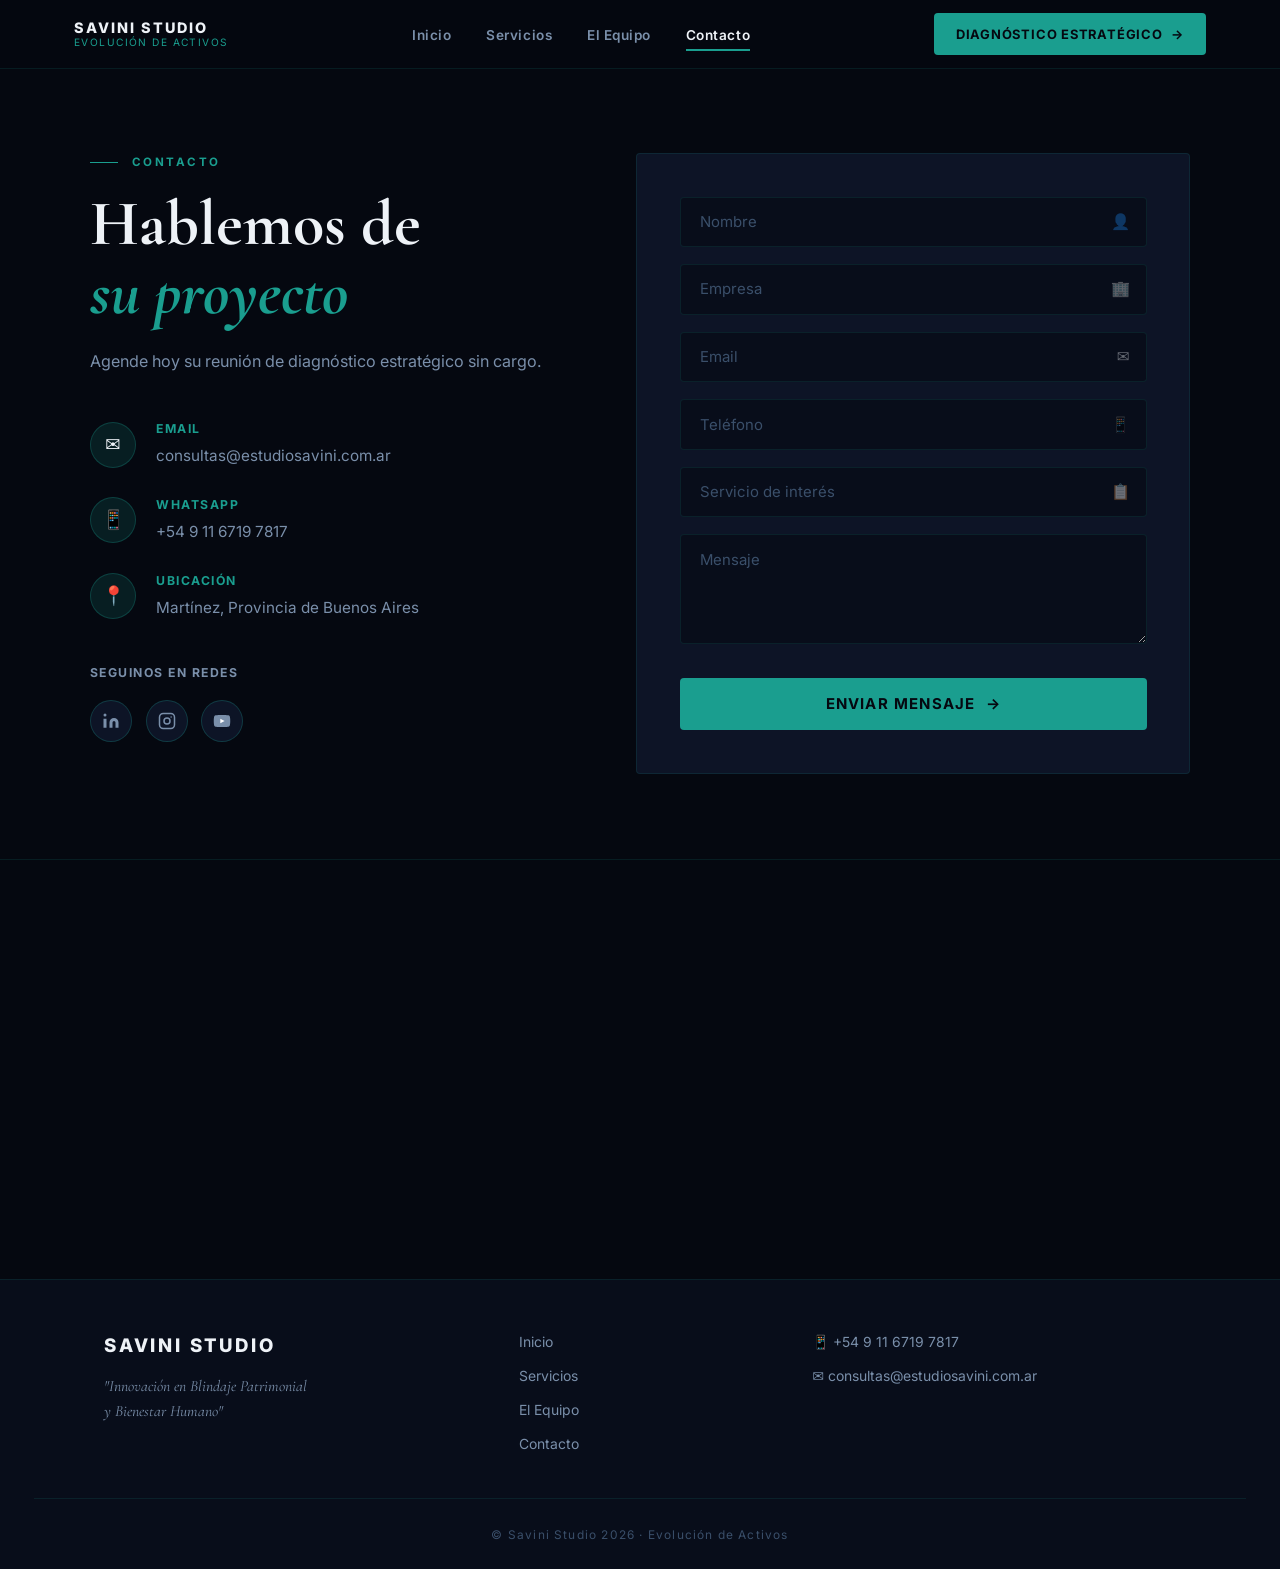
==== commit d1ff7a01: "lastchanges" ====
--- a/contacto.html
+++ b/contacto.html
@@ -24,7 +24,6 @@
         <li><a href="index.html" class="nav-link">Inicio</a></li>
         <li><a href="servicios.html" class="nav-link">Servicios</a></li>
         <li><a href="equipo.html" class="nav-link">El Equipo</a></li>
-        <li><a href="compromiso.html" class="nav-link">Compromiso</a></li>
         <li><a href="contacto.html" class="nav-link active">Contacto</a></li>
       </ul>
       <a href="contacto.html" class="btn-nav">Diagnóstico estratégico <span>→</span></a>
@@ -49,7 +48,7 @@
       <div class="ctc-left">
         <p class="section-eyebrow">Contacto</p>
         <h1 class="ctc-title">Hablemos de<br/><em>su proyecto</em></h1>
-        <p class="ctc-desc">Estamos listos para acompañarle a blindar y potenciar su negocio. Agendá hoy su reunión de diagnóstico estratégico sin cargo.</p>
+        <p class="ctc-desc"> Agende hoy su reunión de diagnóstico estratégico sin cargo.</p>
 
         <div class="ctc-info">
           <div class="ctc-info-item">
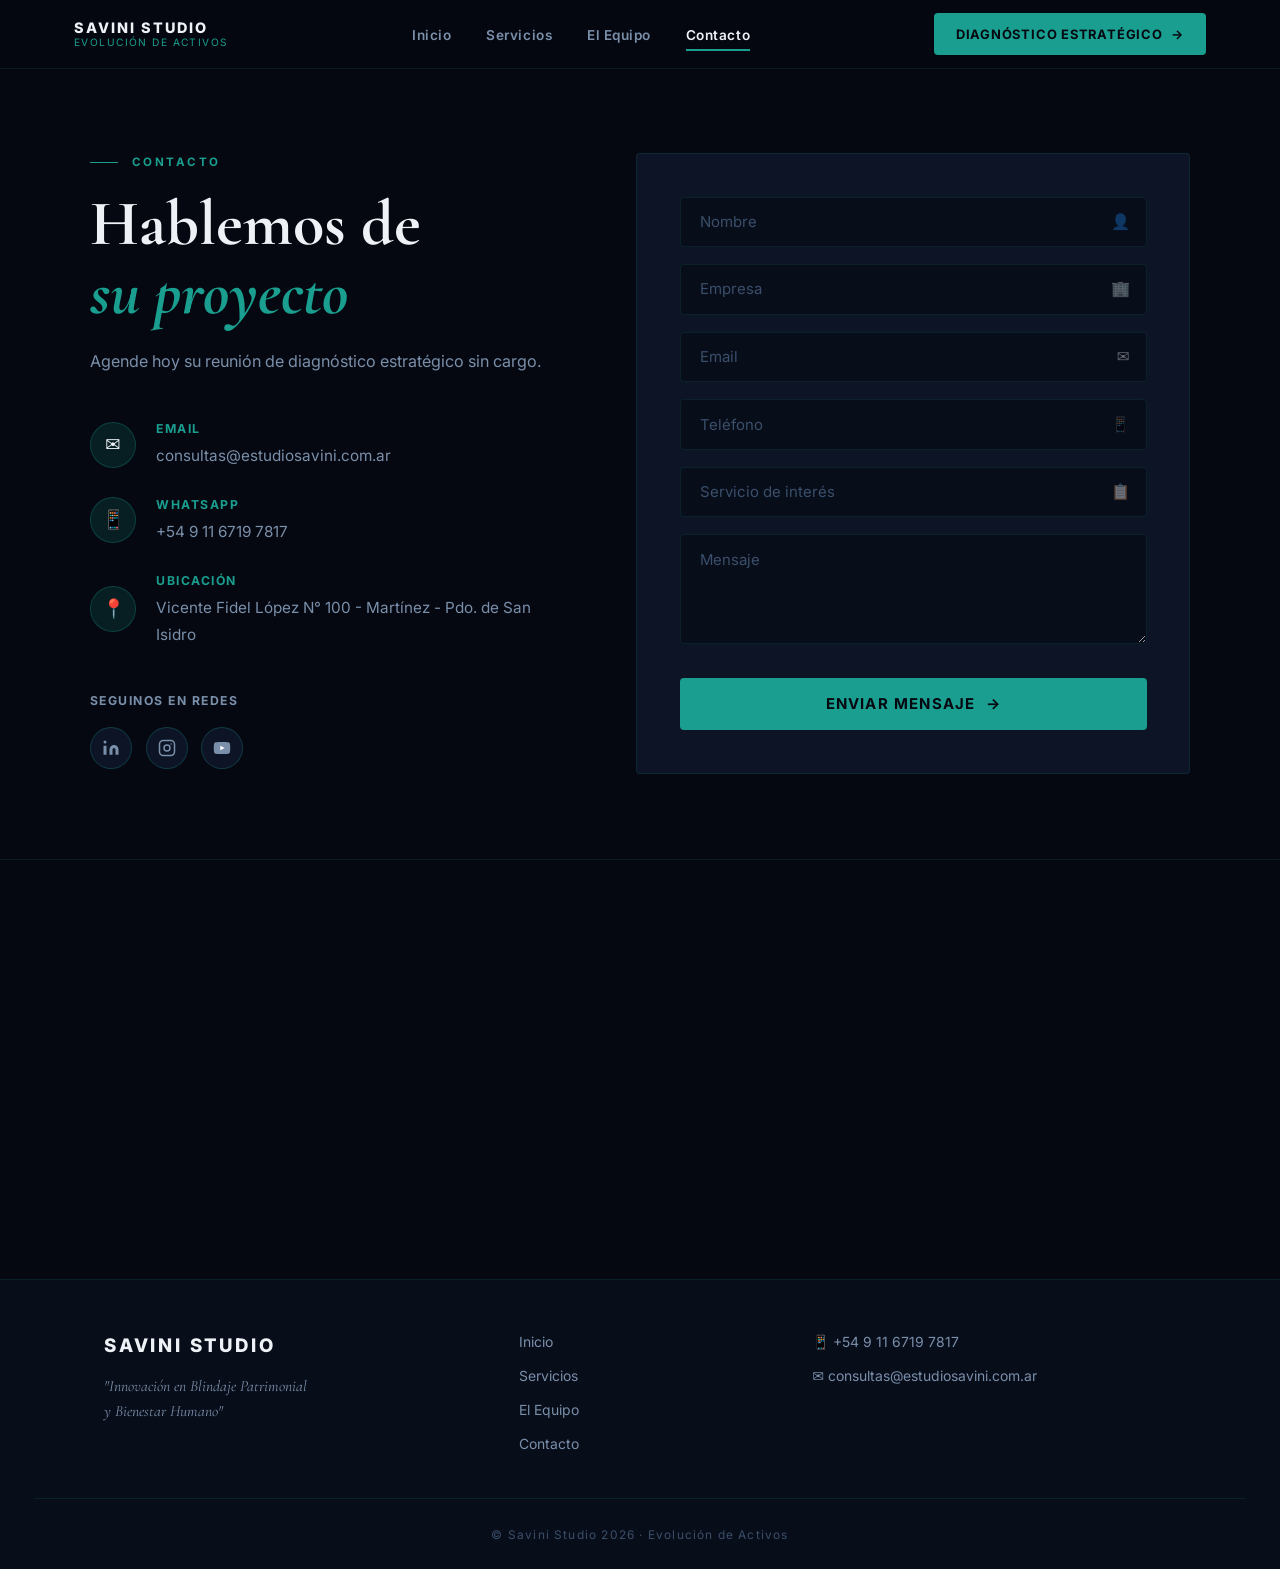
==== commit 45e2d17d: "changes" ====
--- a/contacto.html
+++ b/contacto.html
@@ -69,7 +69,7 @@
             <div class="ctc-info-icon">📍</div>
             <div>
               <div class="ctc-info-label">Ubicación</div>
-              <span class="ctc-info-value">Martínez, Provincia de Buenos Aires</span>
+              <span class="ctc-info-value">Vicente Fidel López N° 100 - Martínez - Pdo. de San Isidro</span>
             </div>
           </div>
         </div>
--- a/css/style.css
+++ b/css/style.css
@@ -2,41 +2,50 @@
    SAVINI STUDIO — style.css
 ═══════════════════════════════════════════ */
 
-@import url('https://fonts.googleapis.com/css2?family=Cormorant+Garamond:ital,wght@0,400;0,600;0,700;1,400;1,700&family=Inter:wght@300;400;500;600;700&display=swap');
+@import url("https://fonts.googleapis.com/css2?family=Cormorant+Garamond:ital,wght@0,400;0,600;0,700;1,400;1,700&family=Inter:wght@300;400;500;600;700&display=swap");
 
 /* ── Variables ── */
 :root {
   /* Fondos — azul profundo oscuro */
-  --bg:        #050810;
-  --bg2:       #080d1a;
-  --bg3:       #0d1426;
-  --bg4:       #121b30;
+  --bg: #050810;
+  --bg2: #080d1a;
+  --bg3: #0d1426;
+  --bg4: #121b30;
 
   /* Acento — verde petróleo */
-  --green:     #1a9e8f;
-  --green2:    #22c4b2;
+  --green: #1a9e8f;
+  --green2: #22c4b2;
   --green-dim: rgba(26, 158, 143, 0.15);
-  --green-glow:rgba(26, 158, 143, 0.06);
+  --green-glow: rgba(26, 158, 143, 0.06);
 
   /* Textos */
-  --white:     #eef2f7;
-  --gray:      #7a8faa;
-  --gray2:     #3a4f6a;
+  --white: #eef2f7;
+  --gray: #7a8faa;
+  --gray2: #3a4f6a;
 
   /* Bordes */
-  --border:    rgba(26, 158, 143, 0.14);
-  --border2:   rgba(26, 158, 143, 0.28);
-
-  --font-display: 'Cormorant Garamond', Georgia, serif;
-  --font-ui:      'Inter', system-ui, sans-serif;
+  --border: rgba(26, 158, 143, 0.14);
+  --border2: rgba(26, 158, 143, 0.28);
+
+  --font-display: "Cormorant Garamond", Georgia, serif;
+  --font-ui: "Inter", system-ui, sans-serif;
 
   --radius: 4px;
   --transition: 0.3s cubic-bezier(0.4, 0, 0.2, 1);
 }
 
 /* ── Reset ── */
-*, *::before, *::after { margin: 0; padding: 0; box-sizing: border-box; }
-html { scroll-behavior: smooth; font-size: 17px; }
+*,
+*::before,
+*::after {
+  margin: 0;
+  padding: 0;
+  box-sizing: border-box;
+}
+html {
+  scroll-behavior: smooth;
+  font-size: 17px;
+}
 body {
   background: var(--bg);
   color: var(--white);
@@ -45,13 +54,27 @@
   line-height: 1.6;
   -webkit-font-smoothing: antialiased;
 }
-a { text-decoration: none; color: inherit; }
-ul { list-style: none; }
-img { display: block; max-width: 100%; }
+a {
+  text-decoration: none;
+  color: inherit;
+}
+ul {
+  list-style: none;
+}
+img {
+  display: block;
+  max-width: 100%;
+}
 
 /* ── Utility ── */
-.container { max-width: 1140px; margin: 0 auto; padding: 0 2rem; }
-.section { padding: 6rem 2rem; }
+.container {
+  max-width: 1140px;
+  margin: 0 auto;
+  padding: 0 2rem;
+}
+.section {
+  padding: 6rem 2rem;
+}
 
 .section-eyebrow {
   font-family: var(--font-ui);
@@ -66,9 +89,10 @@
   gap: 0.8rem;
 }
 .section-eyebrow::before {
-  content: '';
+  content: "";
   display: inline-block;
-  width: 28px; height: 1.5px;
+  width: 28px;
+  height: 1.5px;
   background: var(--green);
 }
 .section-title {
@@ -79,8 +103,13 @@
   margin-bottom: 1.2rem;
   color: var(--white);
 }
-.section-title em { font-style: italic; color: var(--green); }
-.section-title.center { text-align: center; }
+.section-title em {
+  font-style: italic;
+  color: var(--green);
+}
+.section-title.center {
+  text-align: center;
+}
 .section-subtitle {
   font-size: 1rem;
   color: var(--gray);
@@ -88,7 +117,11 @@
   line-height: 1.8;
   margin-bottom: 3.5rem;
 }
-.section-subtitle.center { text-align: center; margin-left: auto; margin-right: auto; }
+.section-subtitle.center {
+  text-align: center;
+  margin-left: auto;
+  margin-right: auto;
+}
 
 /* ── Buttons ── */
 .btn-primary {
@@ -106,11 +139,20 @@
   border: none;
   border-radius: var(--radius);
   cursor: pointer;
-  transition: background var(--transition), transform var(--transition);
-}
-.btn-primary:hover { background: var(--green2); transform: translateY(-1px); }
-.btn-primary span { transition: transform var(--transition); }
-.btn-primary:hover span { transform: translateX(4px); }
+  transition:
+    background var(--transition),
+    transform var(--transition);
+}
+.btn-primary:hover {
+  background: var(--green2);
+  transform: translateY(-1px);
+}
+.btn-primary span {
+  transition: transform var(--transition);
+}
+.btn-primary:hover span {
+  transform: translateX(4px);
+}
 
 .btn-ghost {
   display: inline-flex;
@@ -127,9 +169,14 @@
   border: 1px solid var(--border2);
   border-radius: var(--radius);
   cursor: pointer;
-  transition: border-color var(--transition), color var(--transition);
-}
-.btn-ghost:hover { border-color: var(--green); color: var(--green); }
+  transition:
+    border-color var(--transition),
+    color var(--transition);
+}
+.btn-ghost:hover {
+  border-color: var(--green);
+  color: var(--green);
+}
 
 .btn-nav {
   display: inline-flex;
@@ -147,14 +194,18 @@
   transition: background var(--transition);
   white-space: nowrap;
 }
-.btn-nav:hover { background: var(--green2); }
+.btn-nav:hover {
+  background: var(--green2);
+}
 
 /* ══════════════════════════════════════
    NAV
 ══════════════════════════════════════ */
 .nav-wrapper {
   position: fixed;
-  top: 0; left: 0; right: 0;
+  top: 0;
+  left: 0;
+  right: 0;
   z-index: 200;
   background: rgba(5, 8, 16, 0.92);
   backdrop-filter: blur(14px);
@@ -176,8 +227,15 @@
   gap: 0.75rem;
   flex-shrink: 0;
 }
-.nav-logo-icon { width: 36px; height: 36px; }
-.nav-logo-text { display: flex; flex-direction: column; line-height: 1; }
+.nav-logo-icon {
+  width: 36px;
+  height: 36px;
+}
+.nav-logo-text {
+  display: flex;
+  flex-direction: column;
+  line-height: 1;
+}
 .nav-logo-main {
   font-family: var(--font-ui);
   font-size: 0.85rem;
@@ -208,15 +266,25 @@
   position: relative;
 }
 .nav-link::after {
-  content: '';
+  content: "";
   position: absolute;
-  bottom: -2px; left: 50%; right: 50%;
+  bottom: -2px;
+  left: 50%;
+  right: 50%;
   height: 2px;
   background: var(--green);
-  transition: left var(--transition), right var(--transition);
-}
-.nav-link:hover, .nav-link.active { color: var(--white); }
-.nav-link.active::after { left: 0.9rem; right: 0.9rem; }
+  transition:
+    left var(--transition),
+    right var(--transition);
+}
+.nav-link:hover,
+.nav-link.active {
+  color: var(--white);
+}
+.nav-link.active::after {
+  left: 0.9rem;
+  right: 0.9rem;
+}
 
 /* ── Burger ── */
 .nav-burger {
@@ -240,7 +308,10 @@
   background: var(--white);
   border-radius: 2px;
   transform-origin: center;
-  transition: transform 0.35s ease, opacity 0.25s ease, background 0.3s ease;
+  transition:
+    transform 0.35s ease,
+    opacity 0.25s ease,
+    background 0.3s ease;
   pointer-events: none;
 }
 
@@ -253,14 +324,18 @@
   padding: 1.5rem 2rem 2rem;
   gap: 0.5rem;
 }
-.nav-mobile-menu.open { display: flex; }
+.nav-mobile-menu.open {
+  display: flex;
+}
 .nav-mobile-menu .nav-link {
   font-size: 1rem;
   padding: 0.7rem 0;
   border-bottom: 1px solid var(--border);
   color: var(--gray);
 }
-.nav-mobile-menu .nav-link:last-of-type { border-bottom: none; }
+.nav-mobile-menu .nav-link:last-of-type {
+  border-bottom: none;
+}
 .nav-mobile-menu .btn-nav {
   margin-top: 1rem;
   text-align: center;
@@ -303,15 +378,25 @@
     linear-gradient(var(--border) 1px, transparent 1px),
     linear-gradient(90deg, var(--border) 1px, transparent 1px);
   background-size: 60px 60px;
-  mask-image: radial-gradient(ellipse 70% 70% at 60% 50%, black 20%, transparent 80%);
+  mask-image: radial-gradient(
+    ellipse 70% 70% at 60% 50%,
+    black 20%,
+    transparent 80%
+  );
   pointer-events: none;
 }
 .hero-glow {
   position: absolute;
-  right: 5%; top: 50%;
+  right: 5%;
+  top: 50%;
   transform: translateY(-50%);
-  width: 540px; height: 540px;
-  background: radial-gradient(circle, rgba(26,158,143,0.12) 0%, transparent 65%);
+  width: 540px;
+  height: 540px;
+  background: radial-gradient(
+    circle,
+    rgba(26, 158, 143, 0.12) 0%,
+    transparent 65%
+  );
   pointer-events: none;
 }
 .hero-content {
@@ -335,7 +420,10 @@
   margin-bottom: 1.4rem;
   color: var(--white);
 }
-.hero-title em { font-style: italic; color: var(--green); }
+.hero-title em {
+  font-style: italic;
+  color: var(--green);
+}
 .hero-desc {
   font-size: 1rem;
   line-height: 1.85;
@@ -343,13 +431,18 @@
   max-width: 440px;
   margin-bottom: 2.2rem;
 }
-.hero-actions { display: flex; gap: 1rem; flex-wrap: wrap; }
+.hero-actions {
+  display: flex;
+  gap: 1rem;
+  flex-wrap: wrap;
+}
 
 /* ── Nodo Diagrama ── */
 .hero-diagram {
   position: relative;
   z-index: 2;
-  width: 420px; height: 420px;
+  width: 420px;
+  height: 420px;
   margin: auto;
   flex-shrink: 0;
   animation: fadeIn 1.2s ease both 0.3s;
@@ -362,18 +455,27 @@
 }
 .node-center {
   position: absolute;
-  top: 50%; left: 50%;
+  top: 50%;
+  left: 50%;
   transform: translate(-50%, -50%);
-  width: 100px; height: 100px;
+  width: 100px;
+  height: 100px;
   border-radius: 50%;
-  background: radial-gradient(circle, rgba(26,158,143,0.25) 0%, rgba(26,158,143,0.08) 60%, transparent 100%);
+  background: radial-gradient(
+    circle,
+    rgba(26, 158, 143, 0.25) 0%,
+    rgba(26, 158, 143, 0.08) 60%,
+    transparent 100%
+  );
   border: 1.5px solid var(--green);
   display: flex;
   flex-direction: column;
   align-items: center;
   justify-content: center;
   z-index: 5;
-  box-shadow: 0 0 30px rgba(26,158,143,0.25), inset 0 0 20px rgba(26,158,143,0.08);
+  box-shadow:
+    0 0 30px rgba(26, 158, 143, 0.25),
+    inset 0 0 20px rgba(26, 158, 143, 0.08);
 }
 .node-center-name {
   font-family: var(--font-ui);
@@ -394,7 +496,8 @@
 }
 .node-satellite {
   position: absolute;
-  top: 50%; left: 50%;
+  top: 50%;
+  left: 50%;
   z-index: 5;
   display: flex;
   flex-direction: column;
@@ -403,7 +506,8 @@
   cursor: default;
 }
 .sat-circle {
-  width: 46px; height: 46px;
+  width: 46px;
+  height: 46px;
   border-radius: 50%;
   background: var(--bg3);
   border: 1px solid var(--border2);
@@ -411,11 +515,14 @@
   align-items: center;
   justify-content: center;
   font-size: 1.1rem;
-  transition: border-color var(--transition), box-shadow var(--transition), transform var(--transition);
+  transition:
+    border-color var(--transition),
+    box-shadow var(--transition),
+    transform var(--transition);
 }
 .node-satellite:hover .sat-circle {
   border-color: var(--green);
-  box-shadow: 0 0 14px rgba(26,158,143,0.35);
+  box-shadow: 0 0 14px rgba(26, 158, 143, 0.35);
   transform: scale(1.1);
 }
 .sat-label {
@@ -431,7 +538,10 @@
 /* ══════════════════════════════════════
    PAIN
 ══════════════════════════════════════ */
-.pain { background: var(--bg2); border-bottom: 1px solid var(--border); }
+.pain {
+  background: var(--bg2);
+  border-bottom: 1px solid var(--border);
+}
 .pain-grid {
   display: grid;
   grid-template-columns: repeat(4, 1fr);
@@ -441,17 +551,42 @@
   border-radius: var(--radius);
   overflow: hidden;
 }
-.pain-card { background: var(--bg3); padding: 2.2rem 1.6rem; transition: background var(--transition); }
-.pain-card:hover { background: var(--bg4); }
-.pain-icon { width: 44px; height: 44px; margin-bottom: 1.2rem; }
-.pain-icon svg { width: 100%; height: 100%; }
-.pain-card h3 { font-family: var(--font-ui); font-size: 1rem; font-weight: 700; margin-bottom: 0.6rem; color: var(--white); }
-.pain-card p { font-size: 0.92rem; line-height: 1.8; color: var(--gray); }
+.pain-card {
+  background: var(--bg3);
+  padding: 2.2rem 1.6rem;
+  transition: background var(--transition);
+}
+.pain-card:hover {
+  background: var(--bg4);
+}
+.pain-icon {
+  width: 44px;
+  height: 44px;
+  margin-bottom: 1.2rem;
+}
+.pain-icon svg {
+  width: 100%;
+  height: 100%;
+}
+.pain-card h3 {
+  font-family: var(--font-ui);
+  font-size: 1rem;
+  font-weight: 700;
+  margin-bottom: 0.6rem;
+  color: var(--white);
+}
+.pain-card p {
+  font-size: 0.92rem;
+  line-height: 1.8;
+  color: var(--gray);
+}
 
 /* ══════════════════════════════════════
    SERVICES
 ══════════════════════════════════════ */
-.services { background: var(--bg); }
+.services {
+  background: var(--bg);
+}
 .services-grid {
   display: grid;
   grid-template-columns: repeat(4, 1fr);
@@ -472,32 +607,69 @@
   overflow: hidden;
 }
 .service-card::after {
-  content: '';
+  content: "";
   position: absolute;
-  bottom: 0; left: 0; right: 0;
+  bottom: 0;
+  left: 0;
+  right: 0;
   height: 2px;
   background: var(--green);
   transform: scaleX(0);
   transform-origin: left;
   transition: transform var(--transition);
 }
-.service-card:hover { background: var(--bg4); }
-.service-card:hover::after { transform: scaleX(1); }
-.sc-icon { font-size: 1.6rem; line-height: 1; margin-bottom: 0.4rem; }
-.sc-title { font-family: var(--font-display); font-size: 1.25rem; font-weight: 700; color: var(--white); line-height: 1.2; }
-.sc-desc { font-size: 0.92rem; line-height: 1.8; color: var(--gray); flex: 1; }
-.sc-name { font-size: 0.78rem; font-weight: 600; letter-spacing: 0.06em; color: var(--green); text-transform: uppercase; margin-top: auto; }
+.service-card:hover {
+  background: var(--bg4);
+}
+.service-card:hover::after {
+  transform: scaleX(1);
+}
+.sc-icon {
+  font-size: 1.6rem;
+  line-height: 1;
+  margin-bottom: 0.4rem;
+}
+.sc-title {
+  font-family: var(--font-display);
+  font-size: 1.25rem;
+  font-weight: 700;
+  color: var(--white);
+  line-height: 1.2;
+}
+.sc-desc {
+  font-size: 0.92rem;
+  line-height: 1.8;
+  color: var(--gray);
+  flex: 1;
+}
+.sc-name {
+  font-size: 0.78rem;
+  font-weight: 600;
+  letter-spacing: 0.06em;
+  color: var(--green);
+  text-transform: uppercase;
+  margin-top: auto;
+}
 
 /* ══════════════════════════════════════
    ACORDEÓN SERVICIOS
 ══════════════════════════════════════ */
+/* Acordeón solo en mobile, tabs solo en desktop */
+.accordion-mobile {
+  display: none;
+}
+
 .accordion {
   border: 1px solid var(--border);
   border-radius: var(--radius);
   overflow: hidden;
 }
-.acc-item { border-bottom: 1px solid var(--border); }
-.acc-item:last-child { border-bottom: none; }
+.acc-item {
+  border-bottom: 1px solid var(--border);
+}
+.acc-item:last-child {
+  border-bottom: none;
+}
 
 .acc-header {
   width: 100%;
@@ -511,13 +683,21 @@
   text-align: left;
   transition: background var(--transition);
 }
-.acc-header:hover { background: var(--bg4); }
-.acc-item.acc-open .acc-header { background: var(--bg4); border-left: 3px solid var(--green); }
-.acc-item:not(.acc-open) .acc-header { border-left: 3px solid transparent; }
+.acc-header:hover {
+  background: var(--bg4);
+}
+.acc-item.acc-open .acc-header {
+  background: var(--bg4);
+  border-left: 3px solid var(--green);
+}
+.acc-item:not(.acc-open) .acc-header {
+  border-left: 3px solid transparent;
+}
 
 /* Ícono con fondo visible */
 .acc-icon {
-  width: 44px; height: 44px;
+  width: 44px;
+  height: 44px;
   border-radius: 50%;
   background: var(--green-dim);
   border: 1px solid var(--border2);
@@ -526,11 +706,13 @@
   justify-content: center;
   font-size: 1.3rem;
   flex-shrink: 0;
-  transition: background var(--transition), border-color var(--transition);
+  transition:
+    background var(--transition),
+    border-color var(--transition);
   filter: none; /* fuerza emojis a color completo */
 }
 .acc-item.acc-open .acc-icon {
-  background: rgba(26,158,143,0.25);
+  background: rgba(26, 158, 143, 0.25);
   border-color: var(--green);
 }
 
@@ -561,7 +743,9 @@
   flex-shrink: 0;
   transition: background var(--transition);
 }
-.acc-item.acc-open .acc-toggle { background: rgba(26,158,143,0.25); }
+.acc-item.acc-open .acc-toggle {
+  background: rgba(26, 158, 143, 0.25);
+}
 .acc-toggle-text {
   font-size: 0.72rem;
   font-weight: 600;
@@ -576,7 +760,9 @@
   transition: transform var(--transition);
   line-height: 1;
 }
-.acc-item.acc-open .acc-toggle-arrow { transform: rotate(180deg); }
+.acc-item.acc-open .acc-toggle-arrow {
+  transform: rotate(180deg);
+}
 
 .acc-body {
   display: none;
@@ -584,8 +770,15 @@
   background: var(--bg2);
   border-top: 1px solid var(--border);
 }
-.acc-item.acc-open .acc-body { display: block; }
-.acc-body p { font-size: 0.95rem; line-height: 1.85; color: var(--gray); margin-bottom: 1.2rem; }
+.acc-item.acc-open .acc-body {
+  display: block;
+}
+.acc-body p {
+  font-size: 0.95rem;
+  line-height: 1.85;
+  color: var(--gray);
+  margin-bottom: 1.2rem;
+}
 .acc-link {
   font-size: 0.82rem;
   font-weight: 600;
@@ -593,46 +786,96 @@
   letter-spacing: 0.04em;
   transition: opacity var(--transition);
 }
-.acc-link:hover { opacity: 0.75; }
+.acc-link:hover {
+  opacity: 0.75;
+}
 
 /* ══════════════════════════════════════
    NEXO
 ══════════════════════════════════════ */
-.nexo { background: var(--bg2); border-top: 1px solid var(--border); border-bottom: 1px solid var(--border); }
-.nexo-grid { display: grid; grid-template-columns: 1fr 1fr; gap: 5rem; align-items: center; }
-.nexo-desc { font-size: 0.95rem; line-height: 1.9; color: var(--gray); margin-bottom: 2rem; }
-.nexo-visual { display: flex; justify-content: center; align-items: center; }
-.nexo-diagram { position: relative; width: 320px; height: 320px; }
+.nexo {
+  background: var(--bg2);
+  border-top: 1px solid var(--border);
+  border-bottom: 1px solid var(--border);
+}
+.nexo-grid {
+  display: grid;
+  grid-template-columns: 1fr 1fr;
+  gap: 5rem;
+  align-items: center;
+}
+.nexo-desc {
+  font-size: 0.95rem;
+  line-height: 1.9;
+  color: var(--gray);
+  margin-bottom: 2rem;
+}
+.nexo-visual {
+  display: flex;
+  justify-content: center;
+  align-items: center;
+}
+.nexo-diagram {
+  position: relative;
+  width: 320px;
+  height: 320px;
+}
 .nexo-ring {
   position: absolute;
-  top: 50%; left: 50%;
+  top: 50%;
+  left: 50%;
   transform: translate(-50%, -50%);
   border-radius: 50%;
   border: 1px solid var(--border2);
   animation: spinSlow linear infinite;
 }
-.nexo-ring-outer { width: 290px; height: 290px; animation-duration: 30s; border-style: dashed; }
-.nexo-ring-mid   { width: 200px; height: 200px; animation-duration: 20s; animation-direction: reverse; }
+.nexo-ring-outer {
+  width: 290px;
+  height: 290px;
+  animation-duration: 30s;
+  border-style: dashed;
+}
+.nexo-ring-mid {
+  width: 200px;
+  height: 200px;
+  animation-duration: 20s;
+  animation-direction: reverse;
+}
 .nexo-center-box {
   position: absolute;
-  top: 50%; left: 50%;
+  top: 50%;
+  left: 50%;
   transform: translate(-50%, -50%);
-  width: 90px; height: 90px;
+  width: 90px;
+  height: 90px;
   border-radius: 50%;
-  background: radial-gradient(circle, rgba(26,158,143,0.2) 0%, transparent 70%);
+  background: radial-gradient(
+    circle,
+    rgba(26, 158, 143, 0.2) 0%,
+    transparent 70%
+  );
   border: 1.5px solid var(--green);
   display: flex;
   flex-direction: column;
   align-items: center;
   justify-content: center;
   z-index: 3;
-  box-shadow: 0 0 24px rgba(26,158,143,0.2);
-}
-.nexo-center-box span { font-family: var(--font-ui); font-size: 0.62rem; font-weight: 800; letter-spacing: 0.1em; color: var(--white); line-height: 1.3; }
+  box-shadow: 0 0 24px rgba(26, 158, 143, 0.2);
+}
+.nexo-center-box span {
+  font-family: var(--font-ui);
+  font-size: 0.62rem;
+  font-weight: 800;
+  letter-spacing: 0.1em;
+  color: var(--white);
+  line-height: 1.3;
+}
 .nexo-dot {
   position: absolute;
-  top: 50%; left: 50%;
-  transform: translate(-50%, -50%) rotate(var(--a)) translateY(-130px) rotate(calc(-1 * var(--a)));
+  top: 50%;
+  left: 50%;
+  transform: translate(-50%, -50%) rotate(var(--a)) translateY(-130px)
+    rotate(calc(-1 * var(--a)));
   z-index: 4;
 }
 .nexo-dot span {
@@ -653,20 +896,49 @@
 /* ══════════════════════════════════════
    COMPROMISO
 ══════════════════════════════════════ */
-.compromiso { background: var(--bg); }
-.comp-grid { display: grid; grid-template-columns: repeat(3, 1fr); gap: 1.5rem; }
+.compromiso {
+  background: var(--bg);
+}
+.comp-grid {
+  display: grid;
+  grid-template-columns: repeat(3, 1fr);
+  gap: 1.5rem;
+}
 .comp-card {
   background: var(--bg3);
   border: 1px solid var(--border);
   border-radius: var(--radius);
   padding: 2.5rem 2rem;
-  transition: border-color var(--transition), transform var(--transition);
-}
-.comp-card:hover { border-color: var(--border2); transform: translateY(-3px); }
-.comp-card--featured { border-color: var(--border2); background: var(--bg4); box-shadow: 0 0 30px rgba(26,158,143,0.08); }
-.comp-icon-wrap { font-size: 1.6rem; margin-bottom: 1.2rem; display: block; }
-.comp-card h3 { font-family: var(--font-display); font-size: 1.5rem; font-weight: 700; margin-bottom: 0.8rem; color: var(--white); }
-.comp-card p { font-size: 0.85rem; line-height: 1.8; color: var(--gray); }
+  transition:
+    border-color var(--transition),
+    transform var(--transition);
+}
+.comp-card:hover {
+  border-color: var(--border2);
+  transform: translateY(-3px);
+}
+.comp-card--featured {
+  border-color: var(--border2);
+  background: var(--bg4);
+  box-shadow: 0 0 30px rgba(26, 158, 143, 0.08);
+}
+.comp-icon-wrap {
+  font-size: 1.6rem;
+  margin-bottom: 1.2rem;
+  display: block;
+}
+.comp-card h3 {
+  font-family: var(--font-display);
+  font-size: 1.5rem;
+  font-weight: 700;
+  margin-bottom: 0.8rem;
+  color: var(--white);
+}
+.comp-card p {
+  font-size: 0.85rem;
+  line-height: 1.8;
+  color: var(--gray);
+}
 
 /* ══════════════════════════════════════
    GARANTÍA
@@ -682,7 +954,9 @@
   gap: 5rem;
   align-items: center;
 }
-.garantia-left { text-align: center; }
+.garantia-left {
+  text-align: center;
+}
 .garantia-numero {
   font-family: var(--font-display);
   font-size: clamp(5rem, 12vw, 9rem);
@@ -713,78 +987,259 @@
   color: var(--gray);
   margin-bottom: 0.8rem;
 }
-.garantia-right p:last-of-type { margin-bottom: 2rem; }
+.garantia-right p:last-of-type {
+  margin-bottom: 2rem;
+}
 
 @media (max-width: 768px) {
-  .garantia-grid { grid-template-columns: 1fr; gap: 2rem; text-align: center; }
-}
-
-
+  .garantia-grid {
+    grid-template-columns: 1fr;
+    gap: 2rem;
+    text-align: center;
+  }
+}
 
 /* ══════════════════════════════════════
    FOOTER
 ══════════════════════════════════════ */
-.footer { background: var(--bg2); border-top: 1px solid var(--border); padding: 3rem 2rem 1.5rem; }
-.footer-grid { display: grid; grid-template-columns: 1.5fr 1fr 1.5fr; gap: 3rem; margin-bottom: 2.5rem; }
-.footer-tagline { font-family: var(--font-display); font-size: 0.92rem; font-style: italic; color: var(--gray); margin-top: 0.8rem; line-height: 1.6; }
-.footer-links { display: flex; flex-direction: column; gap: 0.7rem; }
-.footer-links a { font-size: 0.82rem; color: var(--gray); transition: color var(--transition); }
-.footer-links a:hover { color: var(--green); }
-.footer-contact { display: flex; flex-direction: column; gap: 0.7rem; }
-.footer-contact a { font-size: 0.82rem; color: var(--gray); transition: color var(--transition); }
-.footer-contact a:hover { color: var(--green); }
-.footer-copy { text-align: center; font-size: 0.7rem; letter-spacing: 0.1em; color: var(--gray2); padding-top: 1.5rem; border-top: 1px solid var(--border); }
+.footer {
+  background: var(--bg2);
+  border-top: 1px solid var(--border);
+  padding: 3rem 2rem 1.5rem;
+}
+.footer-grid {
+  display: grid;
+  grid-template-columns: 1.5fr 1fr 1.5fr;
+  gap: 3rem;
+  margin-bottom: 2.5rem;
+}
+.footer-tagline {
+  font-family: var(--font-display);
+  font-size: 0.92rem;
+  font-style: italic;
+  color: var(--gray);
+  margin-top: 0.8rem;
+  line-height: 1.6;
+}
+.footer-links {
+  display: flex;
+  flex-direction: column;
+  gap: 0.7rem;
+}
+.footer-links a {
+  font-size: 0.82rem;
+  color: var(--gray);
+  transition: color var(--transition);
+}
+.footer-links a:hover {
+  color: var(--green);
+}
+.footer-contact {
+  display: flex;
+  flex-direction: column;
+  gap: 0.7rem;
+}
+.footer-contact a {
+  font-size: 0.82rem;
+  color: var(--gray);
+  transition: color var(--transition);
+}
+.footer-contact a:hover {
+  color: var(--green);
+}
+.footer-copy {
+  text-align: center;
+  font-size: 0.7rem;
+  letter-spacing: 0.1em;
+  color: var(--gray2);
+  padding-top: 1.5rem;
+  border-top: 1px solid var(--border);
+}
 
 /* ══════════════════════════════════════
    ANIMACIONES
 ══════════════════════════════════════ */
-@keyframes fadeUp { from { opacity: 0; transform: translateY(28px); } to { opacity: 1; transform: translateY(0); } }
-@keyframes fadeIn { from { opacity: 0; } to { opacity: 1; } }
+@keyframes fadeUp {
+  from {
+    opacity: 0;
+    transform: translateY(28px);
+  }
+  to {
+    opacity: 1;
+    transform: translateY(0);
+  }
+}
+@keyframes fadeIn {
+  from {
+    opacity: 0;
+  }
+  to {
+    opacity: 1;
+  }
+}
 @keyframes spinSlow {
-  from { transform: translate(-50%, -50%) rotate(0deg); }
-  to   { transform: translate(-50%, -50%) rotate(360deg); }
-}
-.reveal { opacity: 0; transform: translateY(24px); transition: opacity 0.7s ease, transform 0.7s ease; }
-.reveal.visible { opacity: 1; transform: translateY(0); }
+  from {
+    transform: translate(-50%, -50%) rotate(0deg);
+  }
+  to {
+    transform: translate(-50%, -50%) rotate(360deg);
+  }
+}
+.reveal {
+  opacity: 0;
+  transform: translateY(24px);
+  transition:
+    opacity 0.7s ease,
+    transform 0.7s ease;
+}
+.reveal.visible {
+  opacity: 1;
+  transform: translateY(0);
+}
 
 /* ══════════════════════════════════════
    RESPONSIVE
 ══════════════════════════════════════ */
 @media (max-width: 1024px) {
-  .hero { grid-template-columns: 1fr; padding: 8rem 2rem 4rem; text-align: center; }
-  .hero-desc { margin-left: auto; margin-right: auto; }
-  .hero-actions { justify-content: center; }
-  .hero-diagram { width: 320px; height: 320px; margin: 2rem auto 0; }
-  .nexo-grid { grid-template-columns: 1fr; gap: 3rem; }
-  .services-grid { grid-template-columns: repeat(2, 1fr); }
-  .pain-grid { grid-template-columns: repeat(2, 1fr); }
+  .hero {
+    grid-template-columns: 1fr;
+    padding: 8rem 2rem 4rem;
+    text-align: center;
+  }
+  .hero-desc {
+    margin-left: auto;
+    margin-right: auto;
+  }
+  .hero-actions {
+    justify-content: center;
+  }
+  .hero-diagram {
+    width: 320px;
+    height: 320px;
+    margin: 0 auto;
+  }
+  .nexo-grid {
+    grid-template-columns: 1fr;
+    gap: 3rem;
+  }
+  .services-grid {
+    grid-template-columns: repeat(2, 1fr);
+  }
+  .pain-grid {
+    grid-template-columns: repeat(2, 1fr);
+  }
 }
 
 @media (max-width: 768px) {
   /* Ocultar nav desktop, mostrar burger */
-  .nav-links, .btn-nav { display: none !important; }
-  .nav-burger { display: flex !important; }
+  .nav-links,
+  .btn-nav {
+    display: none !important;
+  }
+  .nav-burger {
+    display: flex !important;
+  }
 
   /* Panel móvil */
-  .nav-mobile-menu { display: none; }
-  .nav-mobile-menu.open { display: flex; }
-
-  .services-grid { grid-template-columns: 1fr; }
-  .pain-grid { grid-template-columns: 1fr; }
-  .comp-grid { grid-template-columns: 1fr; }
-  .footer-grid { grid-template-columns: 1fr; gap: 2rem; }
-  .cta-inner { flex-direction: column; text-align: center; }
-  .trust-bar { flex-direction: column; gap: 1rem; align-items: flex-start; }
-  .section-title { font-size: 1.8rem; }
-  .hero-diagram { width: 260px; height: 260px; }
-  .node-center { width: 76px; height: 76px; }
-}
-
+  .nav-mobile-menu {
+    display: none;
+  }
+  .nav-mobile-menu.open {
+    display: flex;
+  }
+
+  .tabs {
+    display: none;
+  }
+  .accordion-mobile {
+    display: block;
+  }
+
+  .acc-name {
+    display: none;
+  }
+  .accordion {
+    margin: 0 -0.5rem;
+  }
+  .acc-body {
+    padding: 1.2rem 1rem 1.5rem 1rem;
+  }
+  .acc-header {
+    padding: 1rem;
+    gap: 0.8rem;
+  }
+  .acc-title {
+    font-size: 1.1rem;
+  }
+  .acc-toggle {
+    padding: 0.3rem 0.7rem;
+  }
+
+  .services-grid {
+    grid-template-columns: 1fr;
+  }
+  .pain-grid {
+    grid-template-columns: 1fr;
+  }
+  .comp-grid {
+    grid-template-columns: 1fr;
+  }
+  .footer-grid {
+    grid-template-columns: 1fr;
+    gap: 2rem;
+  }
+  .cta-inner {
+    flex-direction: column;
+    text-align: center;
+  }
+  .trust-bar {
+    flex-direction: column;
+    gap: 1rem;
+    align-items: flex-start;
+  }
+  .section-title {
+    font-size: 1.8rem;
+  }
+  .hero-diagram {
+    width: 260px;
+    height: 260px;
+  }
+  .node-center {
+    width: 76px;
+    height: 76px;
+  }
+
+  .nexo-grid {
+    grid-template-columns: 1fr;
+    gap: 3rem;
+    text-align: center;
+  }
+  .nexo-visual {
+    width: 100%;
+    display: flex;
+    justify-content: center;
+  }
+  .nexo-diagram {
+    width: 280px;
+    height: 280px;
+    margin: 0 auto;
+  }
+  .nexo-content .btn-primary {
+    margin: 0 auto;
+  }
+  .nexo-content .section-eyebrow {
+    justify-content: center;
+  }
+}
 
 /* ══════════════════════════════════════
    TABS SERVICIOS
 ══════════════════════════════════════ */
-.tabs { border: 1px solid var(--border); border-radius: var(--radius); overflow: hidden; }
+.tabs {
+  border: 1px solid var(--border);
+  border-radius: var(--radius);
+  overflow: hidden;
+}
 
 .tabs-nav {
   display: flex;
@@ -793,7 +1248,9 @@
   overflow-x: auto;
   scrollbar-width: none;
 }
-.tabs-nav::-webkit-scrollbar { display: none; }
+.tabs-nav::-webkit-scrollbar {
+  display: none;
+}
 
 .tab-btn {
   flex: 1;
@@ -811,21 +1268,37 @@
   flex-direction: column;
   align-items: center;
   gap: 0.4rem;
-  transition: color var(--transition), border-color var(--transition), background var(--transition);
+  transition:
+    color var(--transition),
+    border-color var(--transition),
+    background var(--transition);
   white-space: nowrap;
 }
-.tab-btn span { font-size: 1.4rem; }
-.tab-btn:hover { color: var(--white); background: var(--bg3); }
+.tab-btn span {
+  font-size: 1.4rem;
+}
+.tab-btn:hover {
+  color: var(--white);
+  background: var(--bg3);
+}
 .tab-btn.active {
   color: var(--green);
   border-bottom-color: var(--green);
   background: var(--bg3);
 }
 
-.tabs-content { background: var(--bg3); }
-.tab-panel { display: none; }
-.tab-panel.active { display: block; }
-.tab-panel-inner { padding: 2.5rem 3rem; }
+.tabs-content {
+  background: var(--bg3);
+}
+.tab-panel {
+  display: none;
+}
+.tab-panel.active {
+  display: block;
+}
+.tab-panel-inner {
+  padding: 2.5rem 3rem;
+}
 .tab-panel-inner h3 {
   font-family: var(--font-display);
   font-size: 1.8rem;
@@ -845,4 +1318,4 @@
   line-height: 1.85;
   color: var(--gray);
   margin-bottom: 1.5rem;
-}+}
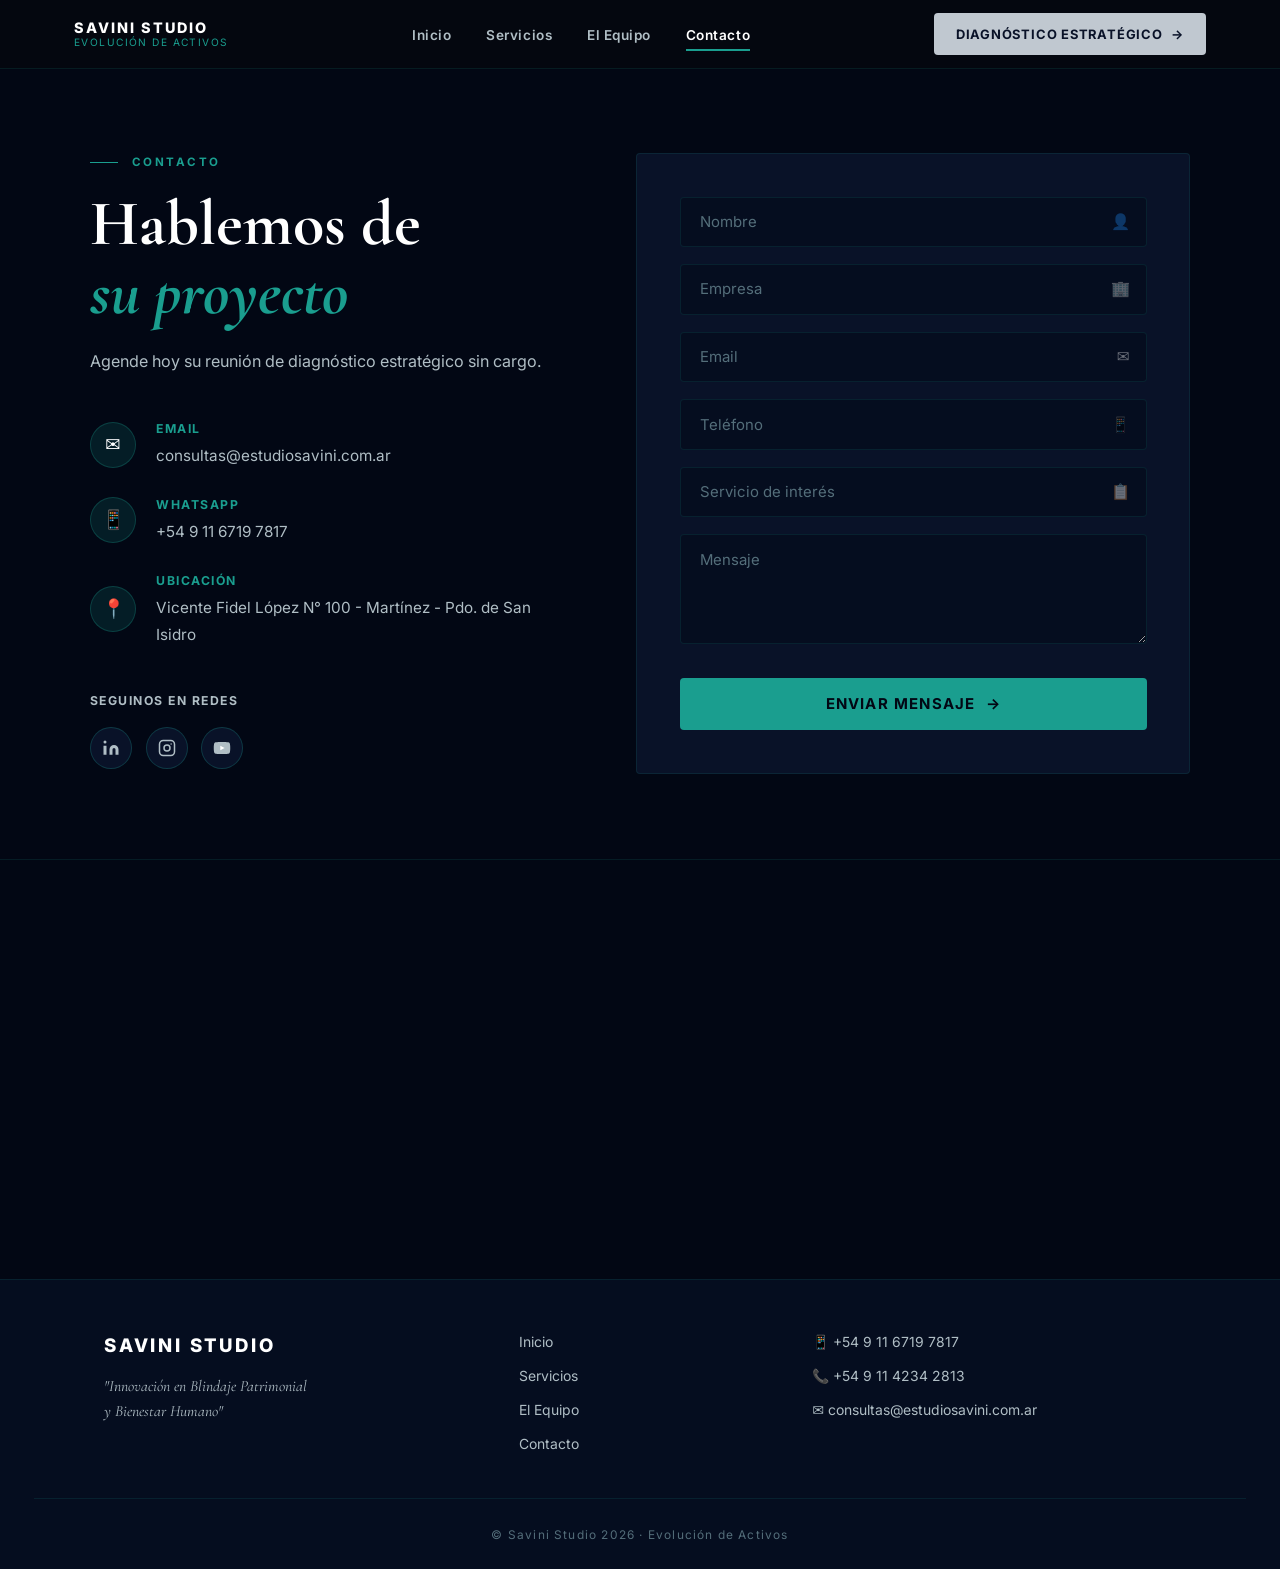
==== commit 2d8c3f1d: "new tel" ====
--- a/contacto.html
+++ b/contacto.html
@@ -1,178 +1,236 @@
-<!DOCTYPE html>
+<!doctype html>
 <html lang="es">
-<head>
-  <meta charset="UTF-8" />
-  <meta name="viewport" content="width=device-width, initial-scale=1.0" />
-  <title>Contacto — Savini Studio</title>
-  <link rel="preconnect" href="https://fonts.googleapis.com" />
-  <link href="https://fonts.googleapis.com/css2?family=Cormorant+Garamond:ital,wght@0,400;0,600;0,700;1,400;1,700&family=Inter:wght@300;400;500;600;700&display=swap" rel="stylesheet" />
-  <link rel="stylesheet" href="css/style.css" />
-  <link rel="stylesheet" href="css/contacto.css" />
-</head>
-<body>
-
-  <!-- NAV -->
-  <header class="nav-wrapper">
-    <nav class="nav">
-      <a href="index.html" class="nav-logo">
-        <div class="nav-logo-text">
-          <span class="nav-logo-main">SAVINI STUDIO</span>
-          <span class="nav-logo-sub">Evolución de Activos</span>
-        </div>
-      </a>
-      <ul class="nav-links">
-        <li><a href="index.html" class="nav-link">Inicio</a></li>
-        <li><a href="servicios.html" class="nav-link">Servicios</a></li>
-        <li><a href="equipo.html" class="nav-link">El Equipo</a></li>
-        <li><a href="contacto.html" class="nav-link active">Contacto</a></li>
-      </ul>
-      <a href="contacto.html" class="btn-nav">Diagnóstico estratégico <span>→</span></a>
-      <button class="nav-burger" id="navBurger" aria-label="Menú">
-        <span></span><span></span><span></span>
-      </button>
-    </nav>
-    <div class="nav-mobile-menu" id="navMobileMenu">
-      <a href="index.html" class="nav-link">Inicio</a>
-      <a href="servicios.html" class="nav-link">Servicios</a>
-      <a href="equipo.html" class="nav-link">El Equipo</a>
-      <a href="contacto.html" class="nav-link active">Contacto</a>
-      <a href="contacto.html" class="btn-nav">Diagnóstico estratégico →</a>
+  <head>
+    <meta charset="UTF-8" />
+    <meta name="viewport" content="width=device-width, initial-scale=1.0" />
+    <title>Contacto — Savini Studio</title>
+    <link rel="preconnect" href="https://fonts.googleapis.com" />
+    <link
+      href="https://fonts.googleapis.com/css2?family=Cormorant+Garamond:ital,wght@0,400;0,600;0,700;1,400;1,700&family=Inter:wght@300;400;500;600;700&display=swap"
+      rel="stylesheet"
+    />
+    <link rel="stylesheet" href="css/style.css" />
+    <link rel="stylesheet" href="css/contacto.css" />
+  </head>
+  <body>
+    <!-- NAV -->
+    <header class="nav-wrapper">
+      <nav class="nav">
+        <a href="index.html" class="nav-logo">
+          <div class="nav-logo-text">
+            <span class="nav-logo-main">SAVINI STUDIO</span>
+            <span class="nav-logo-sub">Evolución de Activos</span>
+          </div>
+        </a>
+        <ul class="nav-links">
+          <li><a href="index.html" class="nav-link">Inicio</a></li>
+          <li><a href="servicios.html" class="nav-link">Servicios</a></li>
+          <li><a href="equipo.html" class="nav-link">El Equipo</a></li>
+          <li><a href="contacto.html" class="nav-link active">Contacto</a></li>
+        </ul>
+        <a href="contacto.html" class="btn-nav"
+          >Diagnóstico estratégico <span>→</span></a
+        >
+        <button class="nav-burger" id="navBurger" aria-label="Menú">
+          <span></span><span></span><span></span>
+        </button>
+      </nav>
+      <div class="nav-mobile-menu" id="navMobileMenu">
+        <a href="index.html" class="nav-link">Inicio</a>
+        <a href="servicios.html" class="nav-link">Servicios</a>
+        <a href="equipo.html" class="nav-link">El Equipo</a>
+        <a href="contacto.html" class="nav-link active">Contacto</a>
+        <a href="contacto.html" class="btn-nav">Diagnóstico estratégico →</a>
+      </div>
+    </header>
+
+    <!-- HERO + FORMULARIO -->
+    <section class="ctc-main">
+      <div class="ctc-main-inner">
+        <!-- Columna izquierda -->
+        <div class="ctc-left">
+          <p class="section-eyebrow">Contacto</p>
+          <h1 class="ctc-title">Hablemos de<br /><em>su proyecto</em></h1>
+          <p class="ctc-desc">
+            Agende hoy su reunión de diagnóstico estratégico sin cargo.
+          </p>
+
+          <div class="ctc-info">
+            <div class="ctc-info-item">
+              <div class="ctc-info-icon">✉</div>
+              <div>
+                <div class="ctc-info-label">Email</div>
+                <a
+                  href="mailto:consultas@estudiosavini.com.ar"
+                  class="ctc-info-value"
+                  >consultas@estudiosavini.com.ar</a
+                >
+              </div>
+            </div>
+            <div class="ctc-info-item">
+              <div class="ctc-info-icon">📱</div>
+              <div>
+                <div class="ctc-info-label">WhatsApp</div>
+                <a
+                  href="https://wa.me/5491167197817"
+                  target="_blank"
+                  class="ctc-info-value"
+                  >+54 9 11 6719 7817</a
+                >
+              </div>
+            </div>
+            <div class="ctc-info-item">
+              <div class="ctc-info-icon">📍</div>
+              <div>
+                <div class="ctc-info-label">Ubicación</div>
+                <span class="ctc-info-value"
+                  >Vicente Fidel López N° 100 - Martínez - Pdo. de San
+                  Isidro</span
+                >
+              </div>
+            </div>
+          </div>
+
+          <div class="ctc-social">
+            <p class="ctc-social-label">Seguinos en redes</p>
+            <div class="ctc-social-links">
+              <a href="#" class="ctc-social-btn" aria-label="LinkedIn">
+                <svg viewBox="0 0 24 24" fill="currentColor">
+                  <path
+                    d="M16 8a6 6 0 0 1 6 6v7h-4v-7a2 2 0 0 0-2-2 2 2 0 0 0-2 2v7h-4v-7a6 6 0 0 1 6-6z"
+                  />
+                  <rect x="2" y="9" width="4" height="12" />
+                  <circle cx="4" cy="4" r="2" />
+                </svg>
+              </a>
+              <a href="#" class="ctc-social-btn" aria-label="Instagram">
+                <svg
+                  viewBox="0 0 24 24"
+                  fill="none"
+                  stroke="currentColor"
+                  stroke-width="2"
+                >
+                  <rect x="2" y="2" width="20" height="20" rx="5" />
+                  <circle cx="12" cy="12" r="4" />
+                  <circle
+                    cx="17.5"
+                    cy="6.5"
+                    r="1"
+                    fill="currentColor"
+                    stroke="none"
+                  />
+                </svg>
+              </a>
+              <a href="#" class="ctc-social-btn" aria-label="YouTube">
+                <svg viewBox="0 0 24 24" fill="currentColor">
+                  <path
+                    d="M22.54 6.42a2.78 2.78 0 0 0-1.95-1.96C18.88 4 12 4 12 4s-6.88 0-8.59.46A2.78 2.78 0 0 0 1.46 6.42 29 29 0 0 0 1 12a29 29 0 0 0 .46 5.58 2.78 2.78 0 0 0 1.95 1.96C5.12 20 12 20 12 20s6.88 0 8.59-.46a2.78 2.78 0 0 0 1.95-1.96A29 29 0 0 0 23 12a29 29 0 0 0-.46-5.58z"
+                  />
+                  <polygon
+                    points="9.75 15.02 15.5 12 9.75 8.98 9.75 15.02"
+                    fill="white"
+                  />
+                </svg>
+              </a>
+            </div>
+          </div>
+        </div>
+
+        <!-- Columna derecha — Formulario -->
+        <div class="ctc-right">
+          <div class="ctc-form-wrap">
+            <form class="ctc-form" id="ctcForm">
+              <div class="ctc-field">
+                <input type="text" placeholder="Nombre" required />
+                <span class="ctc-field-icon">👤</span>
+              </div>
+              <div class="ctc-field">
+                <input type="text" placeholder="Empresa" />
+                <span class="ctc-field-icon">🏢</span>
+              </div>
+              <div class="ctc-field">
+                <input type="email" placeholder="Email" required />
+                <span class="ctc-field-icon">✉</span>
+              </div>
+              <div class="ctc-field">
+                <input type="tel" placeholder="Teléfono" />
+                <span class="ctc-field-icon">📱</span>
+              </div>
+              <div class="ctc-field">
+                <select>
+                  <option value="" disabled selected>
+                    Servicio de interés
+                  </option>
+                  <option>Liderazgo y Negociación</option>
+                  <option>Expansión y Rentabilidad</option>
+                  <option>Ciberseguridad y Blindaje</option>
+                  <option>Counseling & Mindfulness</option>
+                  <option>Gestión Laboral e Impositiva</option>
+                  <option>Gestión Contable</option>
+                  <option>Recursos Humanos</option>
+                  <option>Nexo Organizacional</option>
+                  <option>Diagnóstico integral</option>
+                </select>
+                <span class="ctc-field-icon">📋</span>
+              </div>
+              <div class="ctc-field ctc-field--textarea">
+                <textarea placeholder="Mensaje" rows="4"></textarea>
+              </div>
+              <button type="submit" class="ctc-submit">
+                Enviar mensaje <span>→</span>
+              </button>
+            </form>
+          </div>
+        </div>
+      </div>
+    </section>
+
+    <!-- MAPA -->
+    <div class="ctc-map">
+      <iframe
+        src="https://www.google.com/maps/embed?pb=!1m18!1m12!1m3!1d3285.0!2d-58.5089!3d-34.4912!2m3!1f0!2f0!3f0!3m2!1i1024!2i768!4f13.1!3m3!1m2!1s0x95bcb6e0b0b0b0b0%3A0x0!2sVicente+Fidel+L%C3%B3pez+100%2C+Mart%C3%ADnez%2C+Buenos+Aires!5e0!3m2!1ses!2sar!4v1"
+        width="100%"
+        height="100%"
+        style="border: 0; filter: invert(90%) hue-rotate(180deg) saturate(0.8)"
+        allowfullscreen=""
+        loading="lazy"
+        referrerpolicy="no-referrer-when-downgrade"
+      >
+      </iframe>
     </div>
-  </header>
-
-  <!-- HERO + FORMULARIO -->
-  <section class="ctc-main">
-    <div class="ctc-main-inner">
-
-      <!-- Columna izquierda -->
-      <div class="ctc-left">
-        <p class="section-eyebrow">Contacto</p>
-        <h1 class="ctc-title">Hablemos de<br/><em>su proyecto</em></h1>
-        <p class="ctc-desc"> Agende hoy su reunión de diagnóstico estratégico sin cargo.</p>
-
-        <div class="ctc-info">
-          <div class="ctc-info-item">
-            <div class="ctc-info-icon">✉</div>
-            <div>
-              <div class="ctc-info-label">Email</div>
-              <a href="mailto:consultas@estudiosavini.com.ar" class="ctc-info-value">consultas@estudiosavini.com.ar</a>
-            </div>
-          </div>
-          <div class="ctc-info-item">
-            <div class="ctc-info-icon">📱</div>
-            <div>
-              <div class="ctc-info-label">WhatsApp</div>
-              <a href="https://wa.me/5491167197817" target="_blank" class="ctc-info-value">+54 9 11 6719 7817</a>
-            </div>
-          </div>
-          <div class="ctc-info-item">
-            <div class="ctc-info-icon">📍</div>
-            <div>
-              <div class="ctc-info-label">Ubicación</div>
-              <span class="ctc-info-value">Vicente Fidel López N° 100 - Martínez - Pdo. de San Isidro</span>
-            </div>
-          </div>
-        </div>
-
-        <div class="ctc-social">
-          <p class="ctc-social-label">Seguinos en redes</p>
-          <div class="ctc-social-links">
-            <a href="#" class="ctc-social-btn" aria-label="LinkedIn">
-              <svg viewBox="0 0 24 24" fill="currentColor"><path d="M16 8a6 6 0 0 1 6 6v7h-4v-7a2 2 0 0 0-2-2 2 2 0 0 0-2 2v7h-4v-7a6 6 0 0 1 6-6z"/><rect x="2" y="9" width="4" height="12"/><circle cx="4" cy="4" r="2"/></svg>
-            </a>
-            <a href="#" class="ctc-social-btn" aria-label="Instagram">
-              <svg viewBox="0 0 24 24" fill="none" stroke="currentColor" stroke-width="2"><rect x="2" y="2" width="20" height="20" rx="5"/><circle cx="12" cy="12" r="4"/><circle cx="17.5" cy="6.5" r="1" fill="currentColor" stroke="none"/></svg>
-            </a>
-            <a href="#" class="ctc-social-btn" aria-label="YouTube">
-              <svg viewBox="0 0 24 24" fill="currentColor"><path d="M22.54 6.42a2.78 2.78 0 0 0-1.95-1.96C18.88 4 12 4 12 4s-6.88 0-8.59.46A2.78 2.78 0 0 0 1.46 6.42 29 29 0 0 0 1 12a29 29 0 0 0 .46 5.58 2.78 2.78 0 0 0 1.95 1.96C5.12 20 12 20 12 20s6.88 0 8.59-.46a2.78 2.78 0 0 0 1.95-1.96A29 29 0 0 0 23 12a29 29 0 0 0-.46-5.58z"/><polygon points="9.75 15.02 15.5 12 9.75 8.98 9.75 15.02" fill="white"/></svg>
-            </a>
-          </div>
+
+    <!-- FOOTER -->
+    <footer class="footer">
+      <div class="container footer-grid">
+        <div class="footer-brand">
+          <div
+            class="nav-logo-main"
+            style="font-size: 1.1rem; letter-spacing: 0.15em"
+          >
+            SAVINI STUDIO
+          </div>
+          <p class="footer-tagline">
+            "Innovación en Blindaje Patrimonial<br />y Bienestar Humano"
+          </p>
+        </div>
+        <div class="footer-links">
+          <a href="index.html">Inicio</a>
+          <a href="servicios.html">Servicios</a>
+          <a href="equipo.html">El Equipo</a>
+          <a href="contacto.html">Contacto</a>
+        </div>
+        <div class="footer-contact">
+          <a href="https://wa.me/5491167197817">📱 +54 9 11 6719 7817</a>
+          <a href="https://wa.me/5491142342813">📞 +54 9 11 4234 2813</a>
+          <a href="mailto:consultas@estudiosavini.com.ar"
+            >✉ consultas@estudiosavini.com.ar</a
+          >
         </div>
       </div>
-
-      <!-- Columna derecha — Formulario -->
-      <div class="ctc-right">
-        <div class="ctc-form-wrap">
-          <form class="ctc-form" id="ctcForm">
-            <div class="ctc-field">
-              <input type="text" placeholder="Nombre" required />
-              <span class="ctc-field-icon">👤</span>
-            </div>
-            <div class="ctc-field">
-              <input type="text" placeholder="Empresa" />
-              <span class="ctc-field-icon">🏢</span>
-            </div>
-            <div class="ctc-field">
-              <input type="email" placeholder="Email" required />
-              <span class="ctc-field-icon">✉</span>
-            </div>
-            <div class="ctc-field">
-              <input type="tel" placeholder="Teléfono" />
-              <span class="ctc-field-icon">📱</span>
-            </div>
-            <div class="ctc-field">
-              <select>
-                <option value="" disabled selected>Servicio de interés</option>
-                <option>Liderazgo y Negociación</option>
-                <option>Expansión y Rentabilidad</option>
-                <option>Ciberseguridad y Blindaje</option>
-                <option>Counseling & Mindfulness</option>
-                <option>Gestión Laboral e Impositiva</option>
-                <option>Gestión Contable</option>
-                <option>Recursos Humanos</option>
-                <option>Nexo Organizacional</option>
-                <option>Diagnóstico integral</option>
-              </select>
-              <span class="ctc-field-icon">📋</span>
-            </div>
-            <div class="ctc-field ctc-field--textarea">
-              <textarea placeholder="Mensaje" rows="4"></textarea>
-            </div>
-            <button type="submit" class="ctc-submit">
-              Enviar mensaje <span>→</span>
-            </button>
-          </form>
-        </div>
-      </div>
-
-    </div>
-  </section>
-
-  <!-- MAPA -->
-  <div class="ctc-map">
-    <iframe
-      src="https://www.google.com/maps/embed?pb=!1m18!1m12!1m3!1d3285.5!2d-58.5077!3d-34.4897!2m3!1f0!2f0!3f0!3m2!1i1024!2i768!4f13.1!3m3!1m2!1s0x95bcb6d9c5b5b5b5%3A0x0!2sMart%C3%ADnez%2C+Provincia+de+Buenos+Aires!5e0!3m2!1ses!2sar!4v1"
-      width="100%"
-      height="100%"
-      style="border:0; filter: invert(90%) hue-rotate(180deg) saturate(0.8);"
-      allowfullscreen=""
-      loading="lazy"
-      referrerpolicy="no-referrer-when-downgrade">
-    </iframe>
-  </div>
-
-  <!-- FOOTER -->
-  <footer class="footer">
-    <div class="container footer-grid">
-      <div class="footer-brand">
-        <div class="nav-logo-main" style="font-size:1.1rem;letter-spacing:0.15em;">SAVINI STUDIO</div>
-        <p class="footer-tagline">"Innovación en Blindaje Patrimonial<br/>y Bienestar Humano"</p>
-      </div>
-      <div class="footer-links">
-        <a href="index.html">Inicio</a>
-        <a href="servicios.html">Servicios</a>
-        <a href="equipo.html">El Equipo</a>
-        <a href="contacto.html">Contacto</a>
-      </div>
-      <div class="footer-contact">
-        <a href="https://wa.me/5491167197817">📱 +54 9 11 6719 7817</a>
-        <a href="mailto:consultas@estudiosavini.com.ar">✉ consultas@estudiosavini.com.ar</a>
-      </div>
-    </div>
-    <div class="footer-copy">© Savini Studio 2026 · Evolución de Activos</div>
-  </footer>
-
-  <script src="js/main.js"></script>
-  <script src="js/contacto.js"></script>
-</body>
-</html>+      <div class="footer-copy">© Savini Studio 2026 · Evolución de Activos</div>
+    </footer>
+
+    <script src="js/main.js"></script>
+    <script src="js/contacto.js"></script>
+  </body>
+</html>
--- a/css/style.css
+++ b/css/style.css
@@ -6,22 +6,26 @@
 
 /* ── Variables ── */
 :root {
-  /* Fondos — azul profundo oscuro */
-  --bg: #050810;
-  --bg2: #080d1a;
-  --bg3: #0d1426;
-  --bg4: #121b30;
-
-  /* Acento — verde petróleo */
+  /* Fondos — Midnight Blue / Dark Navy */
+  --bg: #020714;
+  --bg2: #050d1f;
+  --bg3: #091228;
+  --bg4: #0d1932;
+
+  /* Acento — verde petróleo (se mantiene) */
   --green: #1a9e8f;
   --green2: #22c4b2;
   --green-dim: rgba(26, 158, 143, 0.15);
   --green-glow: rgba(26, 158, 143, 0.06);
 
-  /* Textos */
-  --white: #eef2f7;
-  --gray: #7a8faa;
-  --gray2: #3a4f6a;
+  /* Texto */
+  --white: #ffffff;
+  --gray: #b0bec5;
+  --gray2: #546e7a;
+
+  /* Plata — para botones */
+  --silver: #c0c8d0;
+  --silver2: #dde3e8;
 
   /* Bordes */
   --border: rgba(26, 158, 143, 0.14);
@@ -128,8 +132,8 @@
   display: inline-flex;
   align-items: center;
   gap: 0.6rem;
-  background: var(--green);
-  color: var(--bg);
+  background: var(--silver);
+  color: var(--bg3);
   font-family: var(--font-ui);
   font-size: 0.82rem;
   font-weight: 700;
@@ -144,7 +148,7 @@
     transform var(--transition);
 }
 .btn-primary:hover {
-  background: var(--green2);
+  background: var(--silver2);
   transform: translateY(-1px);
 }
 .btn-primary span {
@@ -182,8 +186,8 @@
   display: inline-flex;
   align-items: center;
   gap: 0.5rem;
-  background: var(--green);
-  color: var(--bg);
+  background: var(--silver);
+  color: var(--bg3);
   font-family: var(--font-ui);
   font-size: 0.76rem;
   font-weight: 700;
@@ -194,9 +198,7 @@
   transition: background var(--transition);
   white-space: nowrap;
 }
-.btn-nav:hover {
-  background: var(--green2);
-}
+.btn-nav:hover { background: var(--silver2); }
 
 /* ══════════════════════════════════════
    NAV
@@ -1128,6 +1130,12 @@
   .pain-grid {
     grid-template-columns: repeat(2, 1fr);
   }
+  .tabs {
+    display: none;
+  }
+  .accordion-mobile {
+    display: block;
+  }
 }
 
 @media (max-width: 768px) {
@@ -1147,14 +1155,6 @@
   .nav-mobile-menu.open {
     display: flex;
   }
-
-  .tabs {
-    display: none;
-  }
-  .accordion-mobile {
-    display: block;
-  }
-
   .acc-name {
     display: none;
   }
@@ -1201,8 +1201,8 @@
     font-size: 1.8rem;
   }
   .hero-diagram {
-    width: 260px;
-    height: 260px;
+    width: 340px;
+    height: 340px;
   }
   .node-center {
     width: 76px;
@@ -1253,8 +1253,8 @@
 }
 
 .tab-btn {
-  flex: 1;
-  min-width: 120px;
+  flex: 0 0 auto;
+  min-width: 100px;
   padding: 1rem 0.8rem;
   background: none;
   border: none;
--- a/css/contacto.css
+++ b/css/contacto.css
@@ -219,4 +219,19 @@
 @media (max-width: 768px) {
   .ctc-main { padding-left: 2rem; padding-right: 2rem; }
   .ctc-map { height: 280px; }
+}
+.spinner {
+  display: inline-block;
+  width: 14px;
+  height: 14px;
+  border: 2px solid rgba(5, 8, 16, 0.3);
+  border-top-color: var(--bg);
+  border-radius: 50%;
+  animation: spin 0.7s linear infinite;
+  vertical-align: middle;
+}
+
+@keyframes spin {
+  from { transform: rotate(0deg); }
+  to { transform: rotate(360deg); }
 }
